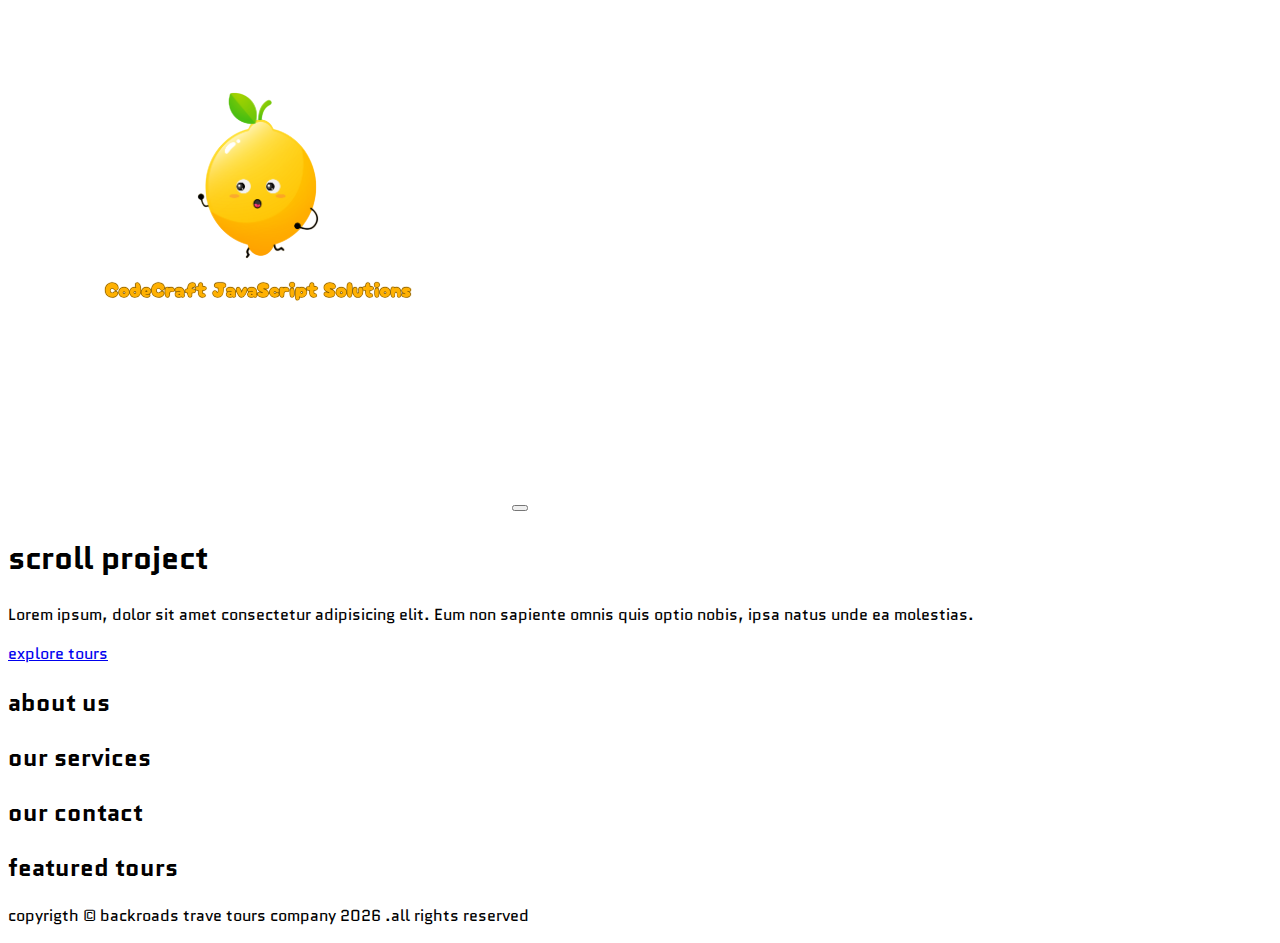
==== index.html @ ae1cea76 "Initial commit" ====
<!DOCTYPE html>
<html lang="pt-br">
<head>
    <meta charset="UTF-8">
    <meta name="viewport" content="width=device-width, initial-scale=1.0">
    <title>Scroll</title>
    <link rel="stylesheet" href="">
    <link rel="stylesheet" href="style.css">
</head>
<body>
    <header id="home">
        <nav id="nav">
            <div class="nav-center">

                <!--Nav Header-->
                <div class="nav-header">
                    <img src="img/Inserir um título-Photoroom.png" alt="logo">
                    <button class="nav-toggle">
                        <i class="fas fa-bars"></i>
                    </button>
                </div>

                <!--Nav Links-->
                <div class="links-container">
                    <ul class="nav-links">
                        <li>
                            <a href="#home" class="scroll-link">Home</a>
                        </li>
                        <li>
                            <a href="#about" class="scroll-link">About</a>
                        </li>
                        <li>
                            <a href="#services" class="scroll-link">Services</a>
                        </li>
                        <li>
                            <a href="#contact" class="scroll-link">Contact</a>
                        </li>
                        <li>
                            <a href="#tours" class="scroll-link"></a>
                        </li>
                    </ul>
                </div>
            </div>
        </nav>
        
        <!--Banner-->
        <div class="banner">
            <div class="container">
                <h1>scroll project</h1>
                <p>
                    Lorem ipsum, dolor sit amet consectetur adipisicing elit. Eum non sapiente omnis quis optio nobis, ipsa natus unde ea molestias.
                </p>
                <a href="#tours" class="scroll-link btn btn-white">
                    explore tours
                </a>
            </div>
        </div>
    </header>

   <!--Section-->
    <section id="about" class="section">
        <div class="title">
            <h2>about <span>us</span></h2>
        </div>
    </section>
    <section id="services" class="section">
        <div class="title">
            <h2>our <span>services</span></h2>
        </div>
    </section>
    <section id="contact" class="section">
        <div class="title">
            <h2>our <span>contact</span></h2>
        </div>
    </section>
    <section id="tours" class="section">
        <div class="title">
            <h2>featured <span>tours</span></h2>
        </div>
    </section>

    <!--Footer-->
    <footer class="section">
        <p>
            copyrigth &copy; backroads trave tours company <span id="date"></span>
            .all rights reserved
        </p>
    </footer>
    <!--back to top button-->
    <a href="#home" class="scroll-link top-link">
        <i class="fas fa-arrow-up">

        </i>
    </a>
    <script src="app.js"></script>
</body>
</html>
---- style.css ----
@import url('https://fonts.googleapis.com/css2?family=DM+Sans:ital,opsz,wght@0,9..40,100..1000;1,9..40,100..1000&family=Quantico:ital,wght@0,400;0,700;1,400;1,700&display=swap');

:root{
    --color1: #F5D019;
    --color2: #CAB236;
    --color3: #A09145;
    --color4: #4B4839;
    --color5: #33322C
}

body{
    font-family: quantico;
}
.logo{
    height: 50px;
}
.links-container{
    height: 0;
    overflow: hidden;
}
.links{
    background: ;
    color: ;
    font-size: 1.1rem;
    text-transform: capitalize;
    letter-spacing: ;
    display: block;
    transition: ;
    font-weight: bold;
    padding: 0.75rem 0;
}
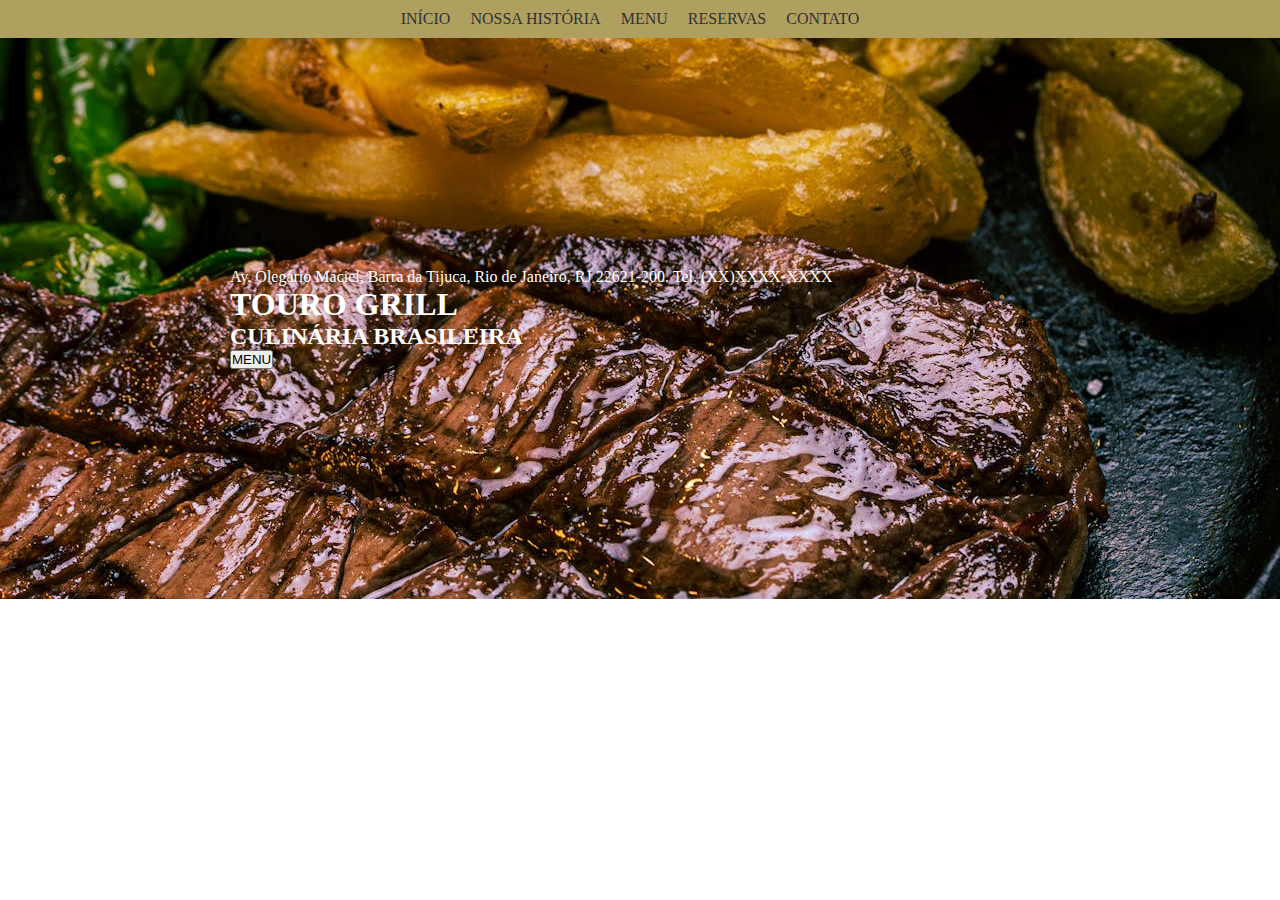
==== commit 2b319250: "Utilzando template." ====
--- a/index.html
+++ b/index.html
@@ -3,95 +3,42 @@
 <head>
     <meta charset="UTF-8">
     <meta name="viewport" content="width=device-width, initial-scale=1.0">
-    <title>Scroll</title>
-    <link rel="stylesheet" href="">
+    <title>Touro Grill</title>
     <link rel="stylesheet" href="style.css">
 </head>
 <body>
-    <header id="home">
-        <nav id="nav">
-            <div class="nav-center">
+    <header>
+        <ul>
+            <li><a href="">INÍCIO</a></li>
+            <li><a href="">NOSSA HISTÓRIA</a></li>
+            <li><a href="">MENU</a></li>
+            <li><a href="">RESERVAS</a></li>
+            <li><a href="">CONTATO</a></li>
+        </ul>
+    </header>
+    <section id="carne">
+        <p class="banner">Av. Olegário Maciel, Barra da Tijuca, Rio de Janeiro, RJ 22621-200. Tel. (XX)XXXX-XXXX</p>
+        <h1 class="banner">TOURO GRILL</h1>
+        <h2 class="banner">CULINÁRIA BRASILEIRA</h2>
+        <input type="button" value="MENU">
+    </section>
+    <section id="restaurante">
 
-                <!--Nav Header-->
-                <div class="nav-header">
-                    <img src="img/Inserir um título-Photoroom.png" alt="logo">
-                    <button class="nav-toggle">
-                        <i class="fas fa-bars"></i>
-                    </button>
-                </div>
+    </section>
+    <section id="reserva">
 
-                <!--Nav Links-->
-                <div class="links-container">
-                    <ul class="nav-links">
-                        <li>
-                            <a href="#home" class="scroll-link">Home</a>
-                        </li>
-                        <li>
-                            <a href="#about" class="scroll-link">About</a>
-                        </li>
-                        <li>
-                            <a href="#services" class="scroll-link">Services</a>
-                        </li>
-                        <li>
-                            <a href="#contact" class="scroll-link">Contact</a>
-                        </li>
-                        <li>
-                            <a href="#tours" class="scroll-link"></a>
-                        </li>
-                    </ul>
-                </div>
-            </div>
-        </nav>
-        
-        <!--Banner-->
-        <div class="banner">
-            <div class="container">
-                <h1>scroll project</h1>
-                <p>
-                    Lorem ipsum, dolor sit amet consectetur adipisicing elit. Eum non sapiente omnis quis optio nobis, ipsa natus unde ea molestias.
-                </p>
-                <a href="#tours" class="scroll-link btn btn-white">
-                    explore tours
-                </a>
-            </div>
-        </div>
-    </header>
+    </section>
+    <section id="txtcuriosidade">
 
-   <!--Section-->
-    <section id="about" class="section">
-        <div class="title">
-            <h2>about <span>us</span></h2>
-        </div>
     </section>
-    <section id="services" class="section">
-        <div class="title">
-            <h2>our <span>services</span></h2>
-        </div>
+    <section id="drink">
+
     </section>
-    <section id="contact" class="section">
-        <div class="title">
-            <h2>our <span>contact</span></h2>
-        </div>
+    <section id="galeria">
+
     </section>
-    <section id="tours" class="section">
-        <div class="title">
-            <h2>featured <span>tours</span></h2>
-        </div>
-    </section>
+    <footer>
 
-    <!--Footer-->
-    <footer class="section">
-        <p>
-            copyrigth &copy; backroads trave tours company <span id="date"></span>
-            .all rights reserved
-        </p>
     </footer>
-    <!--back to top button-->
-    <a href="#home" class="scroll-link top-link">
-        <i class="fas fa-arrow-up">
-
-        </i>
-    </a>
-    <script src="app.js"></script>
 </body>
 </html>--- a/style.css
+++ b/style.css
@@ -1,31 +1,31 @@
-@import url('https://fonts.googleapis.com/css2?family=DM+Sans:ital,opsz,wght@0,9..40,100..1000;1,9..40,100..1000&family=Quantico:ital,wght@0,400;0,700;1,400;1,700&display=swap');
-
-:root{
-    --color1: #F5D019;
-    --color2: #CAB236;
-    --color3: #A09145;
-    --color4: #4B4839;
-    --color5: #33322C
+*{
+    margin: 0;
+    padding: 0;
+}
+header{
+    background-color: #AFA060;
+}
+ul{
+    display: flex;
+    list-style-type: none;
+    justify-content: center;   
+    padding-top: 10px;
+    padding-bottom: 10px;
+}
+ul li{
+    margin-right: 20px;
+}
+a{
+    text-decoration: none;
+    color: #323232;
+}
+section#carne{
+    background-image: url(img/Carne.jpg);
+    background-size: cover;
+    padding: 230px;
 }
 
-body{
-    font-family: quantico;
-}
-.logo{
-    height: 50px;
-}
-.links-container{
-    height: 0;
-    overflow: hidden;
-}
-.links{
-    background: ;
-    color: ;
-    font-size: 1.1rem;
-    text-transform: capitalize;
-    letter-spacing: ;
-    display: block;
-    transition: ;
-    font-weight: bold;
-    padding: 0.75rem 0;
+.banner{
+    color: white;
+    
 }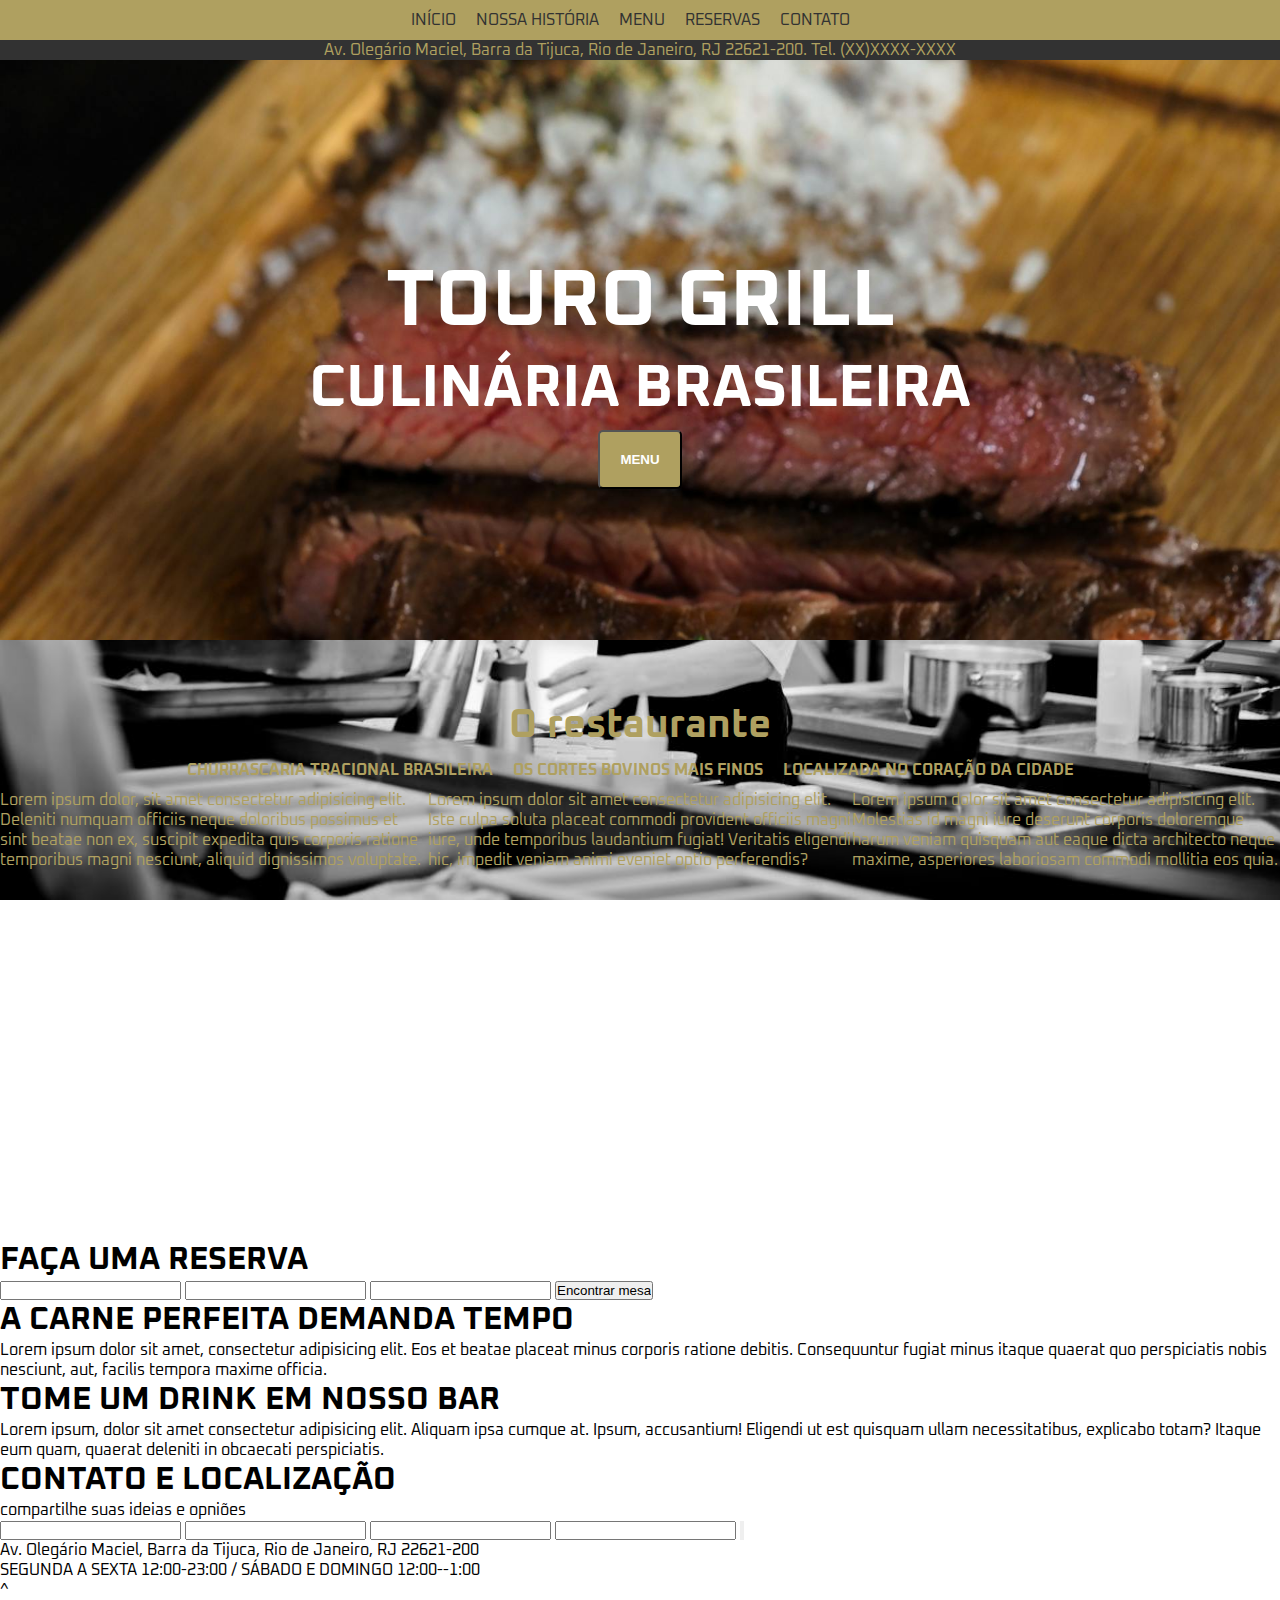
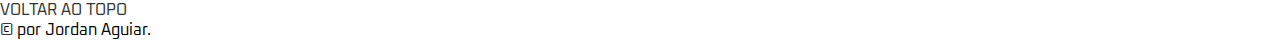
==== commit 9bdde2f5: "Alteração no index e img" ====
--- a/index.html
+++ b/index.html
@@ -5,6 +5,7 @@
     <meta name="viewport" content="width=device-width, initial-scale=1.0">
     <title>Touro Grill</title>
     <link rel="stylesheet" href="style.css">
+    <script src="app.js"></script>
 </head>
 <body>
     <header>
@@ -17,28 +18,56 @@
         </ul>
     </header>
     <section id="carne">
-        <p class="banner">Av. Olegário Maciel, Barra da Tijuca, Rio de Janeiro, RJ 22621-200. Tel. (XX)XXXX-XXXX</p>
-        <h1 class="banner">TOURO GRILL</h1>
-        <h2 class="banner">CULINÁRIA BRASILEIRA</h2>
-        <input type="button" value="MENU">
+        <p id="endereco">Av. Olegário Maciel, Barra da Tijuca, Rio de Janeiro, RJ 22621-200. Tel. (XX)XXXX-XXXX</p>
+        <div class="banner">
+            <h1>TOURO GRILL</h1>
+            <h2>CULINÁRIA BRASILEIRA</h2>
+            <input type="button" value="MENU">
+        </div>
     </section>
     <section id="restaurante">
-
+        <h1>O restaurante</h1>
+        <ul>
+            <li>CHURRASCARIA TRACIONAL BRASILEIRA</li>
+            <li>OS CORTES BOVINOS MAIS FINOS</li>
+            <li>LOCALIZADA NO CORAÇÃO DA CIDADE</li>
+        </ul>
+        <div class="txtrest">
+            <p>Lorem ipsum dolor, sit amet consectetur adipisicing elit. Deleniti numquam officiis neque doloribus possimus et sint beatae non ex, suscipit expedita quis corporis ratione temporibus magni nesciunt, aliquid dignissimos voluptate.</p>
+            <p>Lorem ipsum dolor sit amet consectetur adipisicing elit. Iste culpa soluta placeat commodi provident officiis magni iure, unde temporibus laudantium fugiat! Veritatis eligendi hic, impedit veniam animi eveniet optio perferendis?</p>
+            <p>Lorem ipsum dolor sit amet consectetur adipisicing elit. Molestias id magni iure deserunt corporis doloremque harum veniam quisquam aut eaque dicta architecto neque maxime, asperiores laboriosam commodi mollitia eos quia.</p>
+        </div>
     </section>
     <section id="reserva">
-
+        <h1>FAÇA UMA RESERVA</h1>
+        <p></p>
+        <input type="text">
+        <input type="text">
+        <input type="text">
+        <input type="button" value="Encontrar mesa">
     </section>
     <section id="txtcuriosidade">
-
+        <h1>A CARNE PERFEITA DEMANDA TEMPO</h1>
+        <p>Lorem ipsum dolor sit amet, consectetur adipisicing elit. Eos et beatae placeat minus corporis ratione debitis. Consequuntur fugiat minus itaque quaerat quo perspiciatis nobis nesciunt, aut, facilis tempora maxime officia.</p>
     </section>
     <section id="drink">
-
-    </section>
-    <section id="galeria">
-
+        <h1>TOME UM DRINK EM NOSSO BAR</h1>
+        <p>Lorem ipsum, dolor sit amet consectetur adipisicing elit. Aliquam ipsa cumque at. Ipsum, accusantium! Eligendi ut est quisquam ullam necessitatibus, explicabo totam? Itaque eum quam, quaerat deleniti in obcaecati perspiciatis.</p>
     </section>
     <footer>
-
+        <h1>CONTATO E LOCALIZAÇÃO</h1>
+        <p>compartilhe suas ideias e opniões</p>
+        <input type="text">
+        <input type="text">
+        <input type="text">
+        <input type="text">
+        <input type="button" value="">
+        <p>Av. Olegário Maciel, Barra da Tijuca, Rio de Janeiro, RJ 22621-200 <br> SEGUNDA A SEXTA 12:00-23:00 / SÁBADO E DOMINGO 12:00--1:00</p>
+        <div>
+            <p>^</p>
+            <a href="">VOLTAR AO TOPO</a>
+        </div>
+        <p>&copy; por Jordan Aguiar.</p>
     </footer>
 </body>
 </html>--- a/style.css
+++ b/style.css
@@ -1,9 +1,15 @@
+@import url('https://fonts.googleapis.com/css2?family=Bebas+Neue&family=Oxanium:wght@200..800&display=swap');
+
 *{
     margin: 0;
     padding: 0;
 }
+body{
+    font-family: 'Oxanium', cursive;
+}
 header{
     background-color: #AFA060;
+    
 }
 ul{
     display: flex;
@@ -19,13 +25,58 @@
     text-decoration: none;
     color: #323232;
 }
+
 section#carne{
     background-image: url(img/Carne.jpg);
+    min-height: 600px;
+    background-attachment:fixed;
     background-size: cover;
-    padding: 230px;
+    
+}
+.banner{
+    text-align: center;
+    color: white;    
+    margin-top: 15%;
+    font-size: 40px;
+}
+.banner input{
+    background-color: #AFA060;
+    padding: 20px;
+    color: white;
+    font-weight: bolder;
+    border-radius: 5px;
+    box-shadow: 5px 3px 5px rgba(0, 0, 0, 0.24);
+    cursor: pointer;
 }
 
-.banner{
-    color: white;
+#endereco{
+    color: #AFA060;
+    background-color: #323232;
+    text-align: center;
+}
+
+#restaurante{
+    background-image: url(img/restaurante.jpg);
+    min-height: 600px;
+    background-attachment: fixed;
+    background-size: cover;
+    color: #AFA060;
+}
+#restaurante h1{
+    text-align: center;
+    font-weight: bold;
+    font-size: 40px;
+    padding-top: 60px;
+}
+
+#restaurante ul{
+    display: flex;
+    list-style-type: none;
+    font-weight: bolder;
+}
+
+div.txtrest{
+    display: flex;
     
+
 }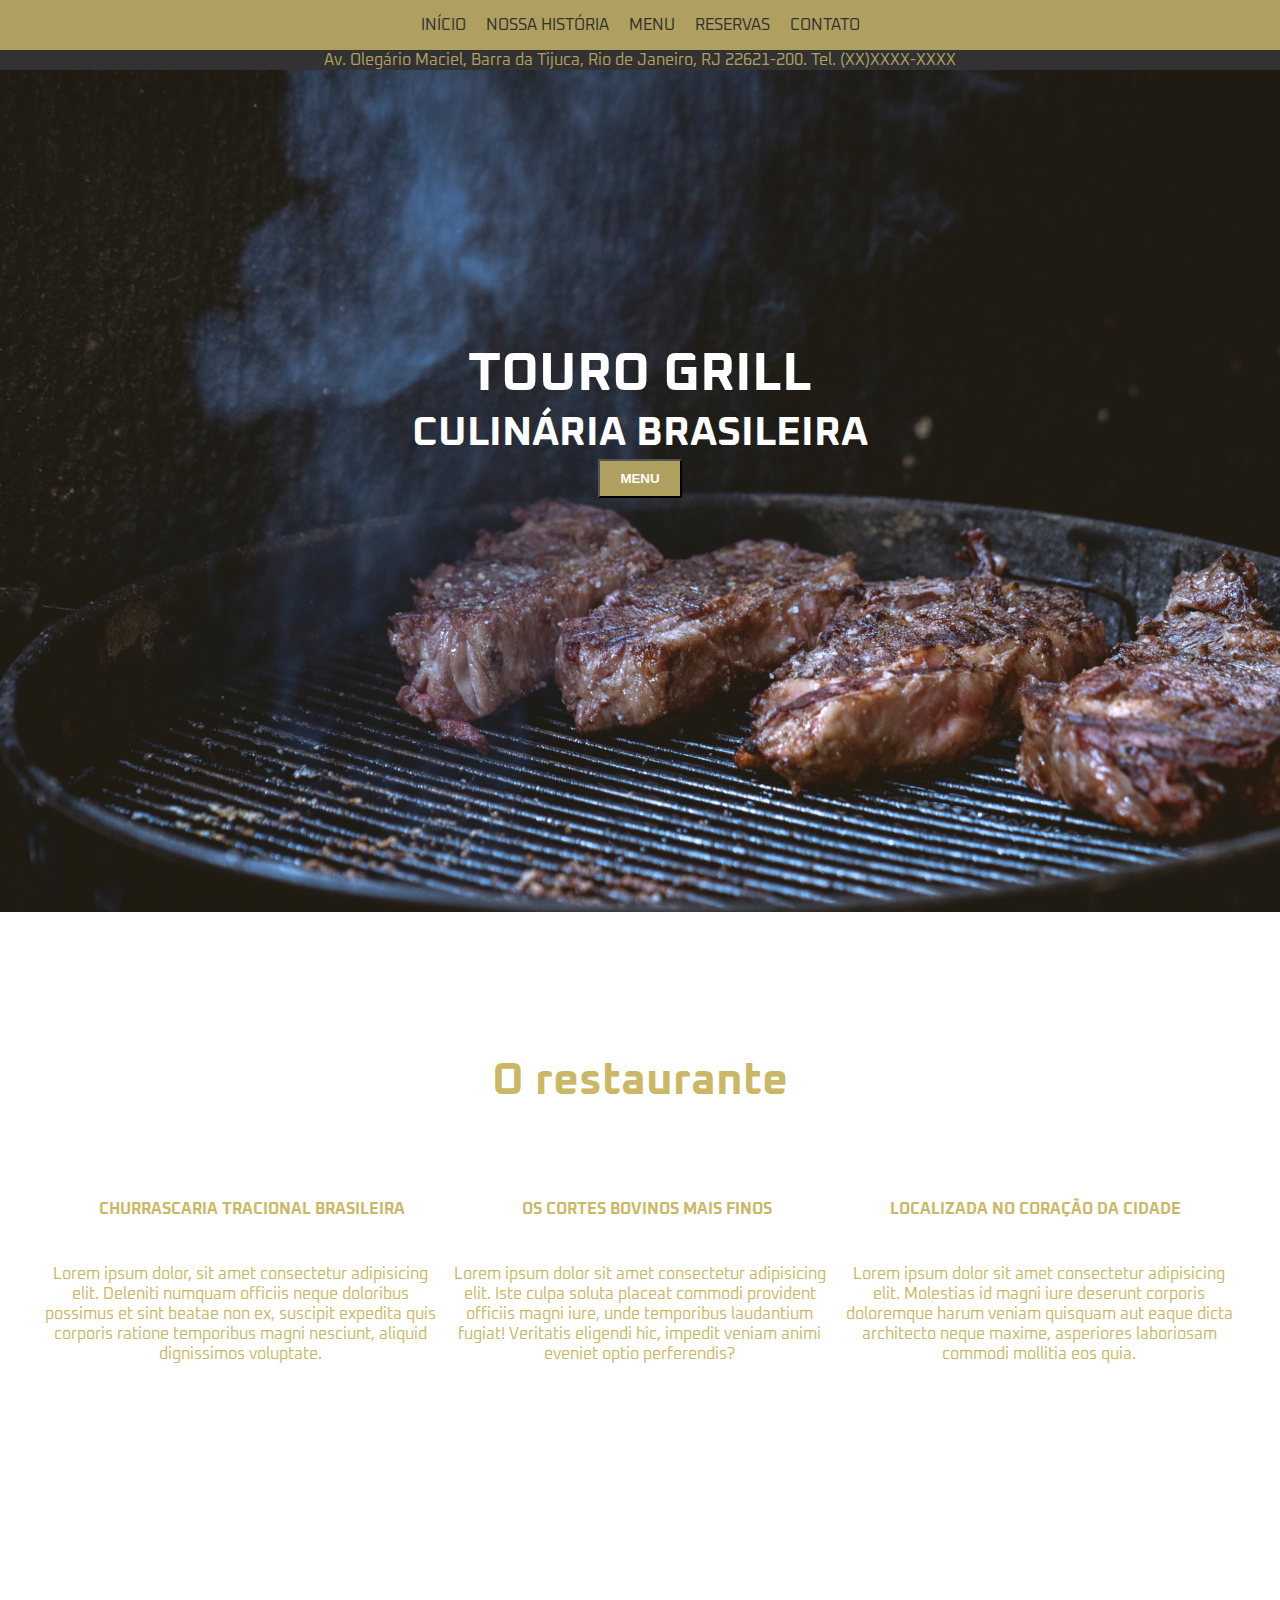
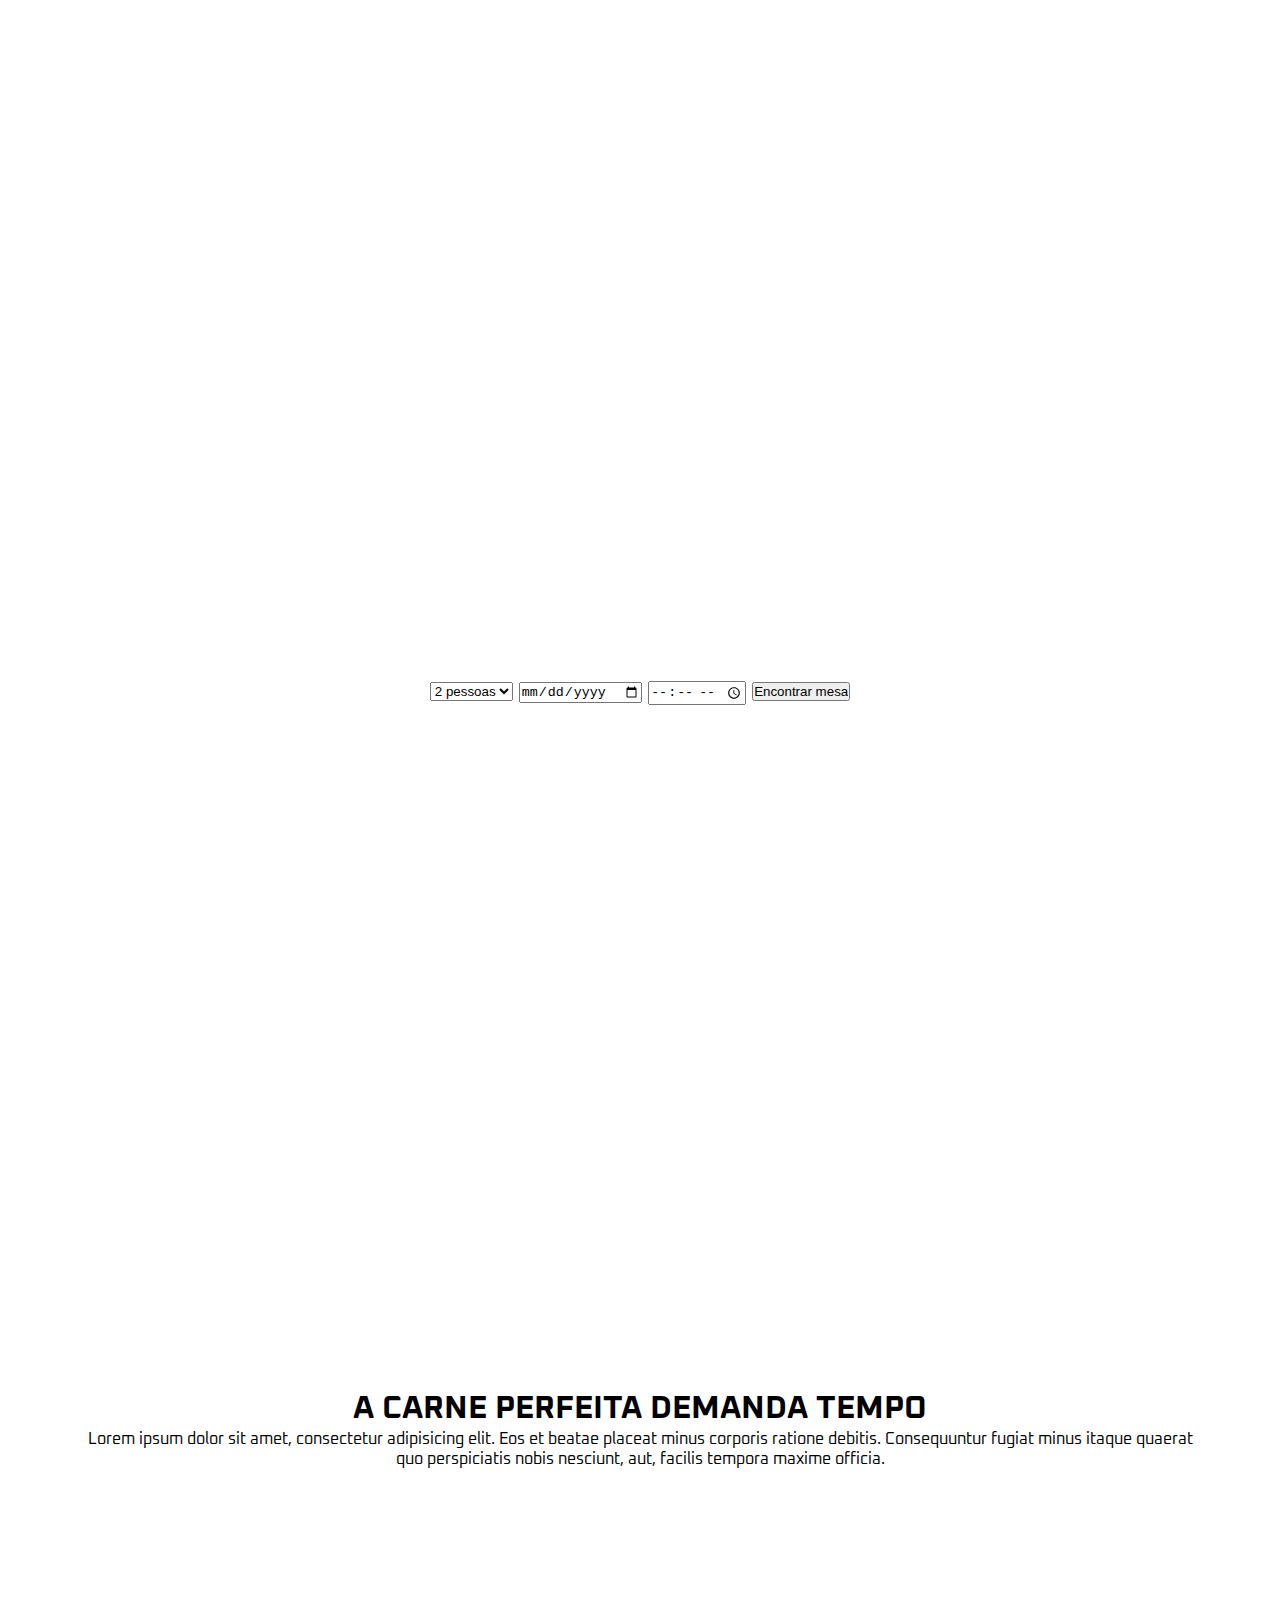
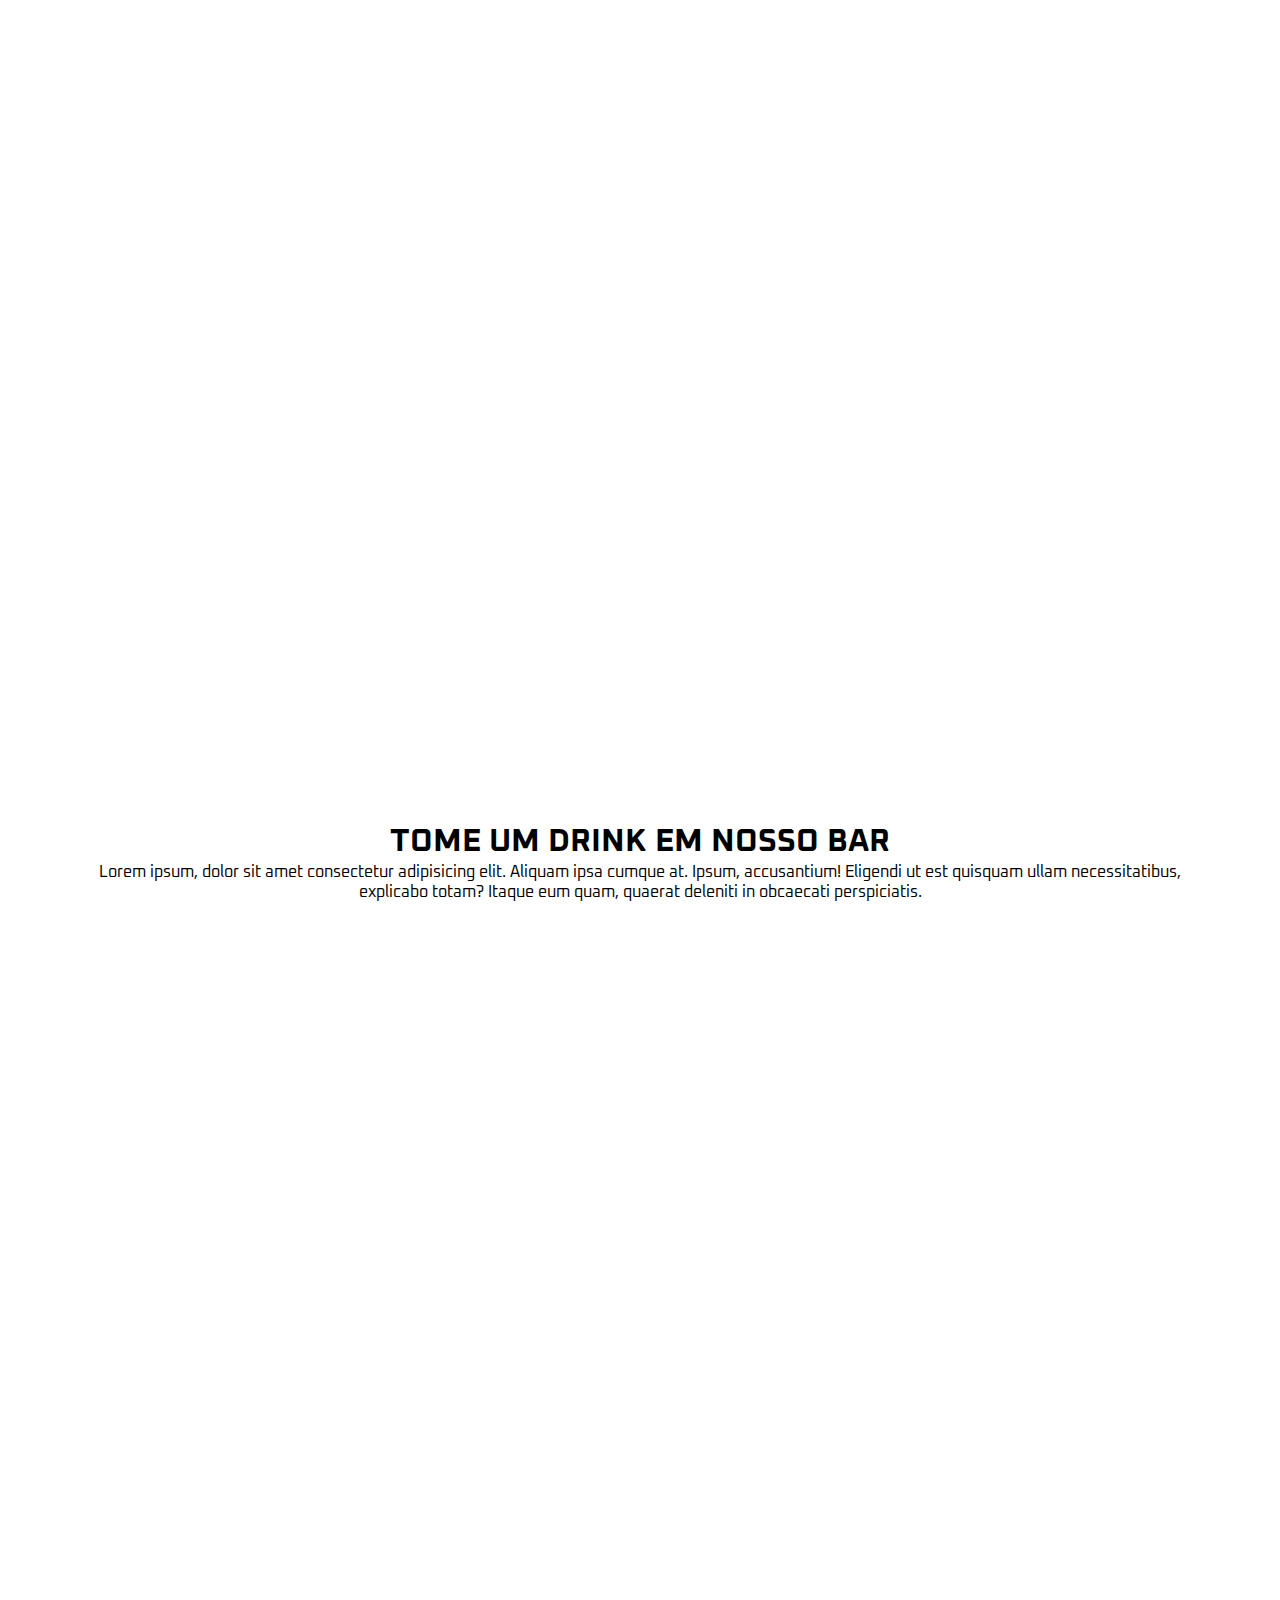
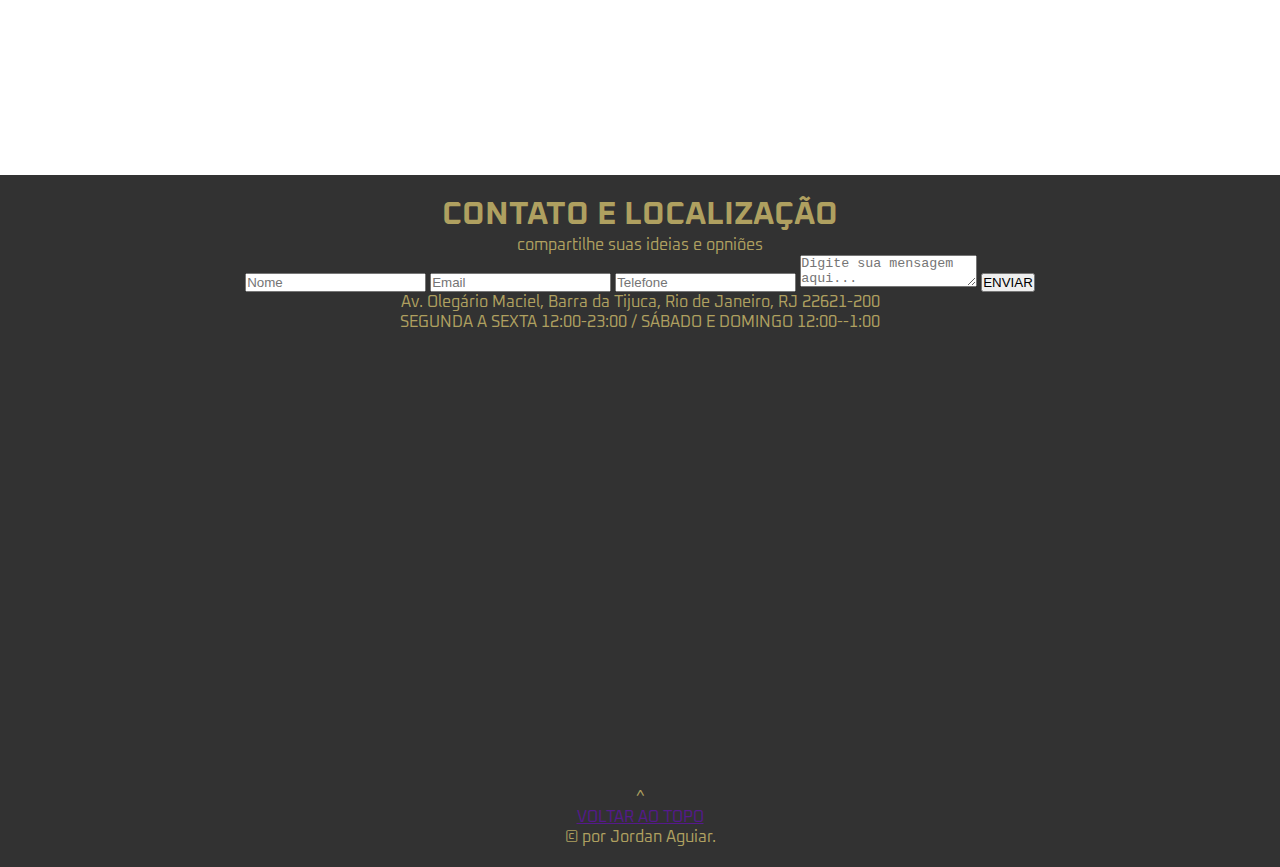
==== commit b2b9ff05: "FIX" ====
--- a/index.html
+++ b/index.html
@@ -9,13 +9,15 @@
 </head>
 <body>
     <header>
-        <ul>
-            <li><a href="">INÍCIO</a></li>
-            <li><a href="">NOSSA HISTÓRIA</a></li>
-            <li><a href="">MENU</a></li>
-            <li><a href="">RESERVAS</a></li>
-            <li><a href="">CONTATO</a></li>
-        </ul>
+        <nav>
+            <ul>
+                <li><a href="">INÍCIO</a></li>
+                <li><a href="">NOSSA HISTÓRIA</a></li>
+                <li><a href="">MENU</a></li>
+                <li><a href="">RESERVAS</a></li>
+                <li><a href="">CONTATO</a></li>
+            </ul>
+        </nav>
     </header>
     <section id="carne">
         <p id="endereco">Av. Olegário Maciel, Barra da Tijuca, Rio de Janeiro, RJ 22621-200. Tel. (XX)XXXX-XXXX</p>
@@ -25,44 +27,61 @@
             <input type="button" value="MENU">
         </div>
     </section>
-    <section id="restaurante">
-        <h1>O restaurante</h1>
-        <ul>
-            <li>CHURRASCARIA TRACIONAL BRASILEIRA</li>
-            <li>OS CORTES BOVINOS MAIS FINOS</li>
-            <li>LOCALIZADA NO CORAÇÃO DA CIDADE</li>
-        </ul>
-        <div class="txtrest">
-            <p>Lorem ipsum dolor, sit amet consectetur adipisicing elit. Deleniti numquam officiis neque doloribus possimus et sint beatae non ex, suscipit expedita quis corporis ratione temporibus magni nesciunt, aliquid dignissimos voluptate.</p>
-            <p>Lorem ipsum dolor sit amet consectetur adipisicing elit. Iste culpa soluta placeat commodi provident officiis magni iure, unde temporibus laudantium fugiat! Veritatis eligendi hic, impedit veniam animi eveniet optio perferendis?</p>
-            <p>Lorem ipsum dolor sit amet consectetur adipisicing elit. Molestias id magni iure deserunt corporis doloremque harum veniam quisquam aut eaque dicta architecto neque maxime, asperiores laboriosam commodi mollitia eos quia.</p>
+    <section class="restaurante">
+        <div class="txtrest1">
+            <h1>O restaurante</h1>
+            <ul>
+                <li>CHURRASCARIA TRACIONAL BRASILEIRA</li>
+                <li>OS CORTES BOVINOS MAIS FINOS</li>
+                <li>LOCALIZADA NO CORAÇÃO DA CIDADE</li>
+            </ul>
+        </div>
+        <div class="txtrest2">
+            <ul>
+                <li>Lorem ipsum dolor, sit amet consectetur adipisicing elit. Deleniti numquam officiis neque doloribus possimus et sint beatae non ex, suscipit expedita quis corporis ratione temporibus magni nesciunt, aliquid dignissimos voluptate.</li>
+                <li>Lorem ipsum dolor sit amet consectetur adipisicing elit. Iste culpa soluta placeat commodi provident officiis magni iure, unde temporibus laudantium fugiat! Veritatis eligendi hic, impedit veniam animi eveniet optio perferendis?</li>
+                <li>Lorem ipsum dolor sit amet consectetur adipisicing elit. Molestias id magni iure deserunt corporis doloremque harum veniam quisquam aut eaque dicta architecto neque maxime, asperiores laboriosam commodi mollitia eos quia.</li>
+            </ul>
         </div>
     </section>
     <section id="reserva">
-        <h1>FAÇA UMA RESERVA</h1>
-        <p></p>
-        <input type="text">
-        <input type="text">
-        <input type="text">
-        <input type="button" value="Encontrar mesa">
+        <div class="res1">
+            <h1>FAÇA UMA RESERVA</h1>
+            <p>Selecione seus dados e faremos o possível para escolher os melhores assentos para você.</p>
+            <select name="" class="botao">
+                <option value="">2 pessoas</option>
+                <option value="">3 pessoas</option>
+                <option value="">4 pessoas</option>
+                <option value="">5 pessoas</option>
+                <option value="">6 pessoas</option>
+            </select>
+            <input type="date" class="botao">
+            <input type="time" name="" class="botao">
+            <input type="button" value="Encontrar mesa">
+        </div>
     </section>
-    <section id="txtcuriosidade">
+    <section class="txtcuriosidade">
         <h1>A CARNE PERFEITA DEMANDA TEMPO</h1>
         <p>Lorem ipsum dolor sit amet, consectetur adipisicing elit. Eos et beatae placeat minus corporis ratione debitis. Consequuntur fugiat minus itaque quaerat quo perspiciatis nobis nesciunt, aut, facilis tempora maxime officia.</p>
     </section>
-    <section id="drink">
+    <section class="drink">
         <h1>TOME UM DRINK EM NOSSO BAR</h1>
         <p>Lorem ipsum, dolor sit amet consectetur adipisicing elit. Aliquam ipsa cumque at. Ipsum, accusantium! Eligendi ut est quisquam ullam necessitatibus, explicabo totam? Itaque eum quam, quaerat deleniti in obcaecati perspiciatis.</p>
     </section>
     <footer>
         <h1>CONTATO E LOCALIZAÇÃO</h1>
         <p>compartilhe suas ideias e opniões</p>
-        <input type="text">
-        <input type="text">
-        <input type="text">
-        <input type="text">
-        <input type="button" value="">
+        <div>
+            <input type="text" placeholder="Nome" class="dados" id="esquerda">
+            <input type="text" placeholder="Email" class="dados" id="esquerda">
+            <input type="number" placeholder="Telefone" class="dados" id="esquerda">
+            <textarea name="" class="dados" id="dados" placeholder="Digite sua mensagem aqui..."></textarea>
+            <input type="button" value="ENVIAR">
+        </div>
         <p>Av. Olegário Maciel, Barra da Tijuca, Rio de Janeiro, RJ 22621-200 <br> SEGUNDA A SEXTA 12:00-23:00 / SÁBADO E DOMINGO 12:00--1:00</p>
+        <div>
+            <iframe src="https://www.google.com/maps/embed?pb=!1m18!1m12!1m3!1d3672.325669271109!2d-43.30761932468655!3d-23.011811679181346!2m3!1f0!2f0!3f0!3m2!1i1024!2i768!4f13.1!3m3!1m2!1s0x9bd0c3e372ac79%3A0x48615b5c32508692!2sAv.%20Oleg%C3%A1rio%20Maciel%20-%20Barra%20da%20Tijuca%2C%20Rio%20de%20Janeiro%20-%20RJ%2C%2022621-200!5e0!3m2!1spt-BR!2sbr!4v1741380141210!5m2!1spt-BR!2sbr" width="600" height="450" style="border:0;" allowfullscreen="" loading="lazy" referrerpolicy="no-referrer-when-downgrade"></iframe>
+        </div>
         <div>
             <p>^</p>
             <a href="">VOLTAR AO TOPO</a>
--- a/style.css
+++ b/style.css
@@ -9,74 +9,118 @@
 }
 header{
     background-color: #AFA060;
-    
+    padding: 15px;
 }
-ul{
+nav ul{
     display: flex;
-    list-style-type: none;
-    justify-content: center;   
-    padding-top: 10px;
-    padding-bottom: 10px;
+    justify-content: center;
+    list-style: none;
+        
+
 }
-ul li{
-    margin-right: 20px;
-}
-a{
+nav ul li a{
+    padding: 10px;
     text-decoration: none;
     color: #323232;
 }
 
-section#carne{
-    background-image: url(img/Carne.jpg);
-    min-height: 600px;
-    background-attachment:fixed;
-    background-size: cover;
+#endereco{
+    text-align: center;    
+    background-color: #323232;
+    color: #AFA060;
+
+}
+
+#carne{
+    background-image: url('img/Carne.png');
+    text-align: center;
+    height: 97vh;
+    background-attachment: fixed;
+    background-repeat: no-repeat;
+    background-position: center center;
     
 }
 .banner{
-    text-align: center;
-    color: white;    
-    margin-top: 15%;
-    font-size: 40px;
+    margin-top: 30vh;
+    font-size: 3vh;
+    color: white;
 }
+
 .banner input{
     background-color: #AFA060;
-    padding: 20px;
     color: white;
-    font-weight: bolder;
-    border-radius: 5px;
-    box-shadow: 5px 3px 5px rgba(0, 0, 0, 0.24);
-    cursor: pointer;
+    padding: 10px 20px 10px 20px;
+    font-weight: bold;
 }
 
-#endereco{
-    color: #AFA060;
-    background-color: #323232;
+section.restaurante{
+    background-image: url(img/restaurante.png);
+    background-attachment: fixed;
+    background-repeat: no-repeat;
+    background-position: center center;
+    height: 97vh;
+    padding: 40px;
+    color: #cab866;
     text-align: center;
 }
 
-#restaurante{
-    background-image: url(img/restaurante.jpg);
-    min-height: 600px;
-    background-attachment: fixed;
-    background-size: cover;
-    color: #AFA060;
+.txtrest1 ul{
+    display: flex;
+    justify-content: space-around;
+    list-style: none;
+    margin-top: 10vh;
+    font-weight: bolder;
 }
-#restaurante h1{
-    text-align: center;
-    font-weight: bold;
-    font-size: 40px;
-    padding-top: 60px;
+.txtrest1 h1{
+    font-size: 5vh;
+    margin-top: 10vh;
 }
 
-#restaurante ul{
+.txtrest2 ul{
     display: flex;
-    list-style-type: none;
-    font-weight: bolder;
+    justify-content: space-around;
+    list-style: none;
+    margin-top: 5vh;
 }
 
-div.txtrest{
-    display: flex;
-    
+#reserva{
+    background-image: url(img/reserva.png);
+    height: 97vh;
+    background-attachment: fixed;
+    background-position: center center;
+    background-repeat: no-repeat;
+    text-align: center;
+    padding: 80px;
+}
 
+.res1{
+    margin-top: 20vh;
+    color: white;
+    font-size: 3vh;
+}
+
+.txtcuriosidade{
+    background-image: url(img/curiosidade.png);
+    height: 97vh;
+    background-attachment: fixed;
+    background-position: center center;
+    background-repeat: no-repeat;
+    text-align: center;
+    padding: 80px;
+}
+
+.drink{
+    background-image: url(img/drink.png);
+    height: 97vh;
+    background-attachment: fixed;
+    background-position: center center;
+    background-repeat: no-repeat;
+    text-align: center;
+    padding: 80px;
+}
+footer{
+    background-color: #323232;
+    color: #AFA060;
+    text-align: center;
+    padding: 20px;
 }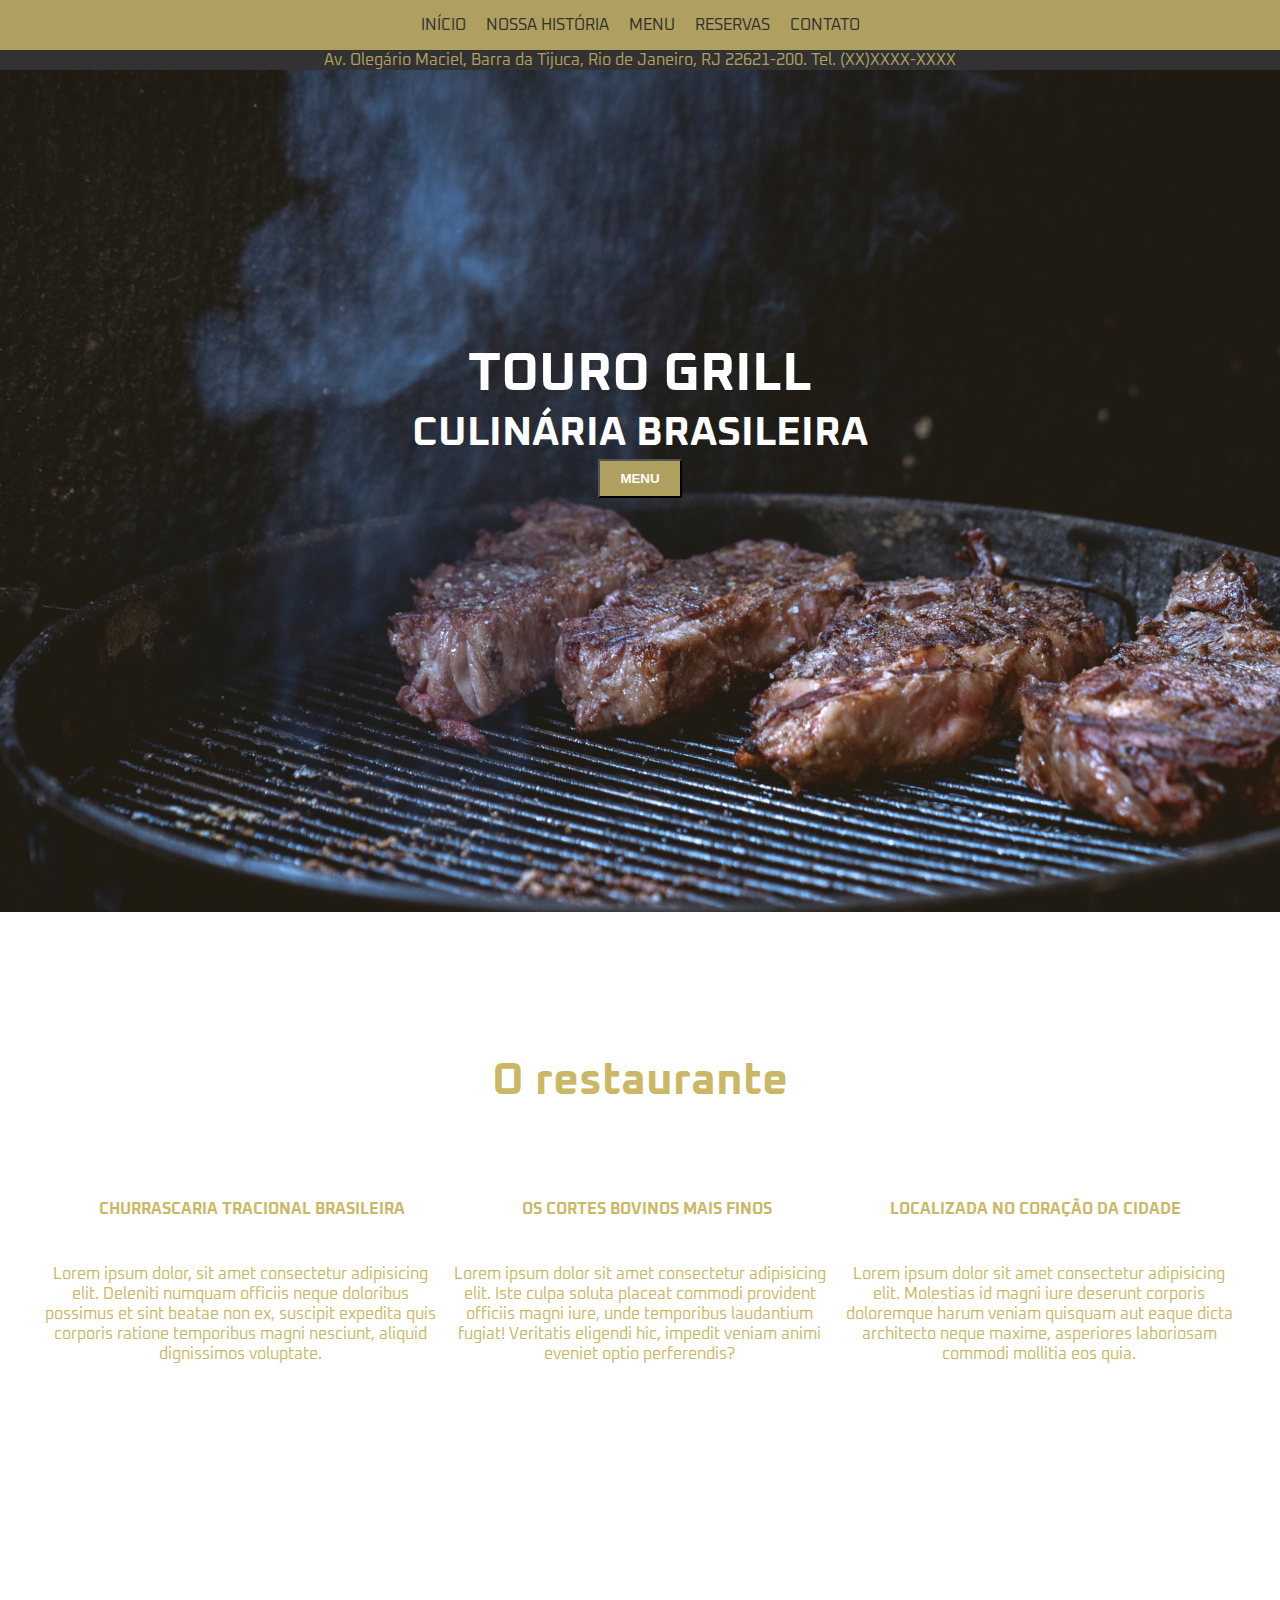
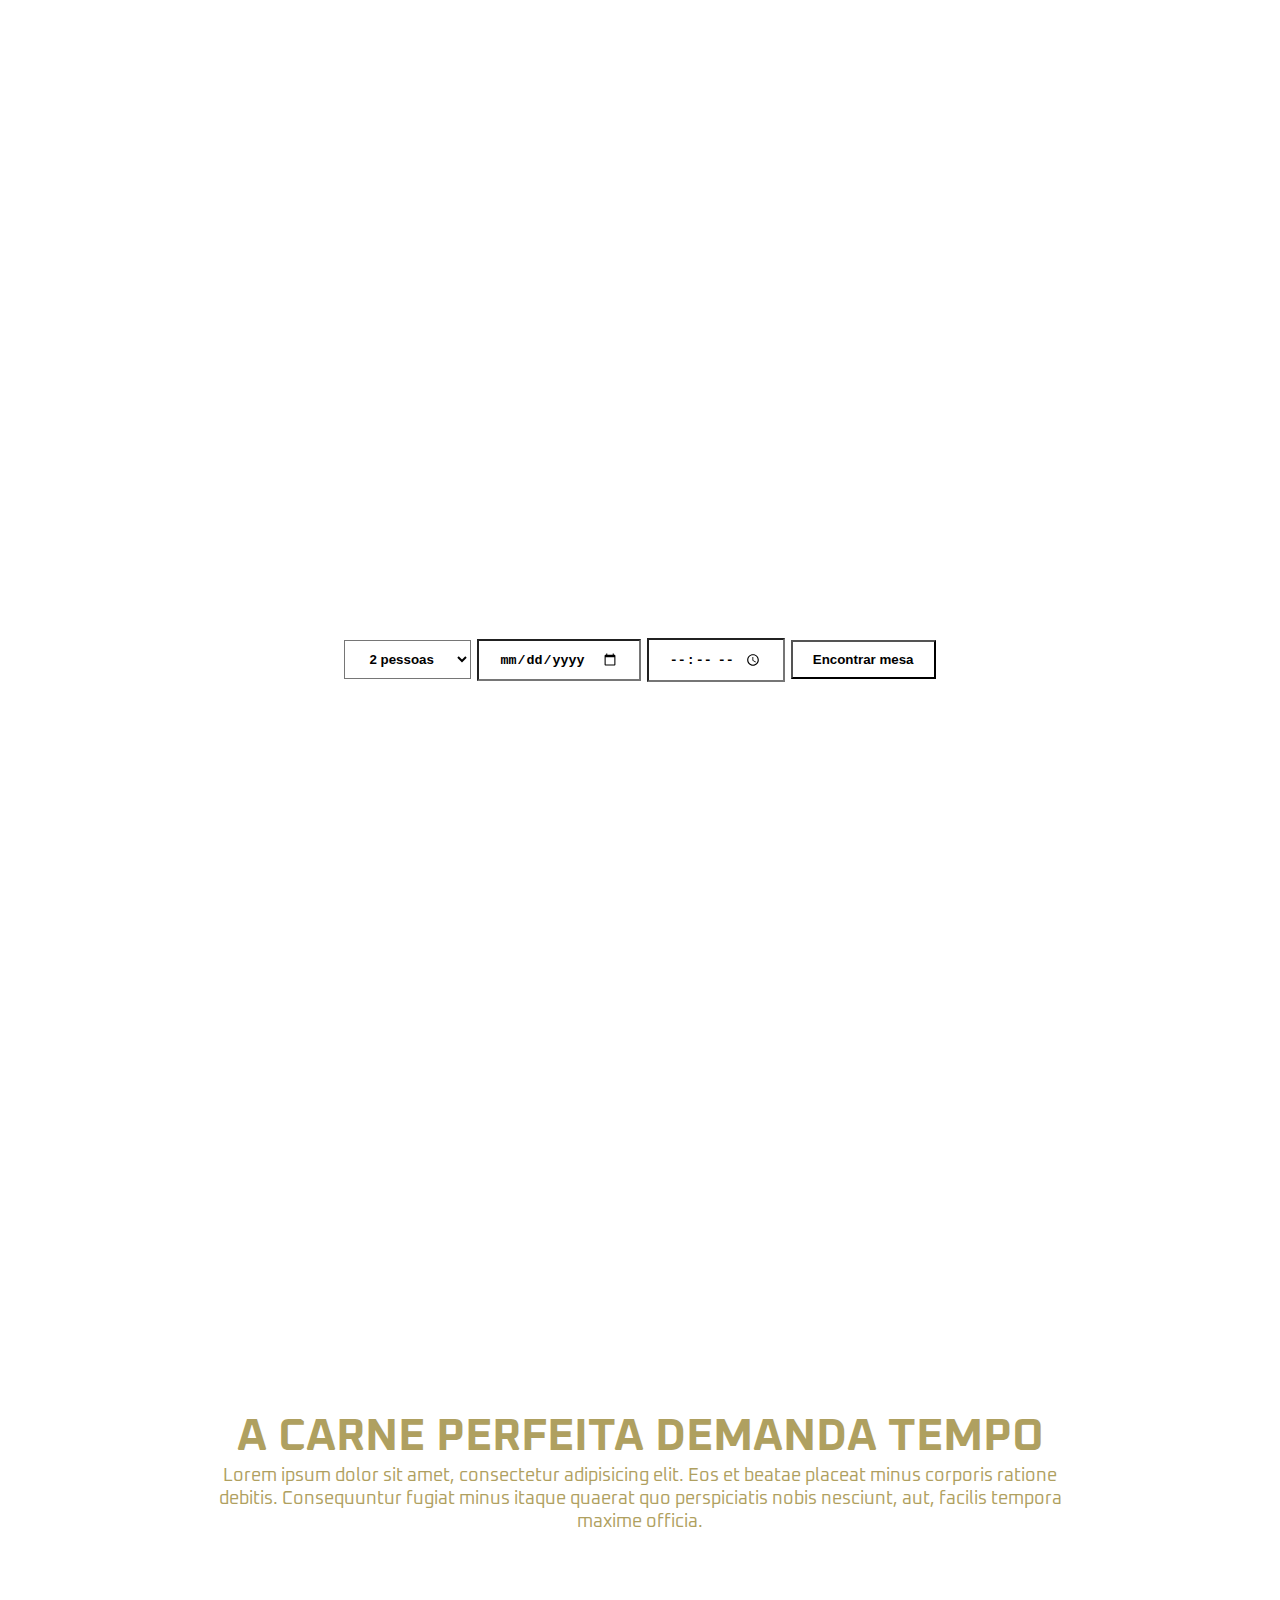
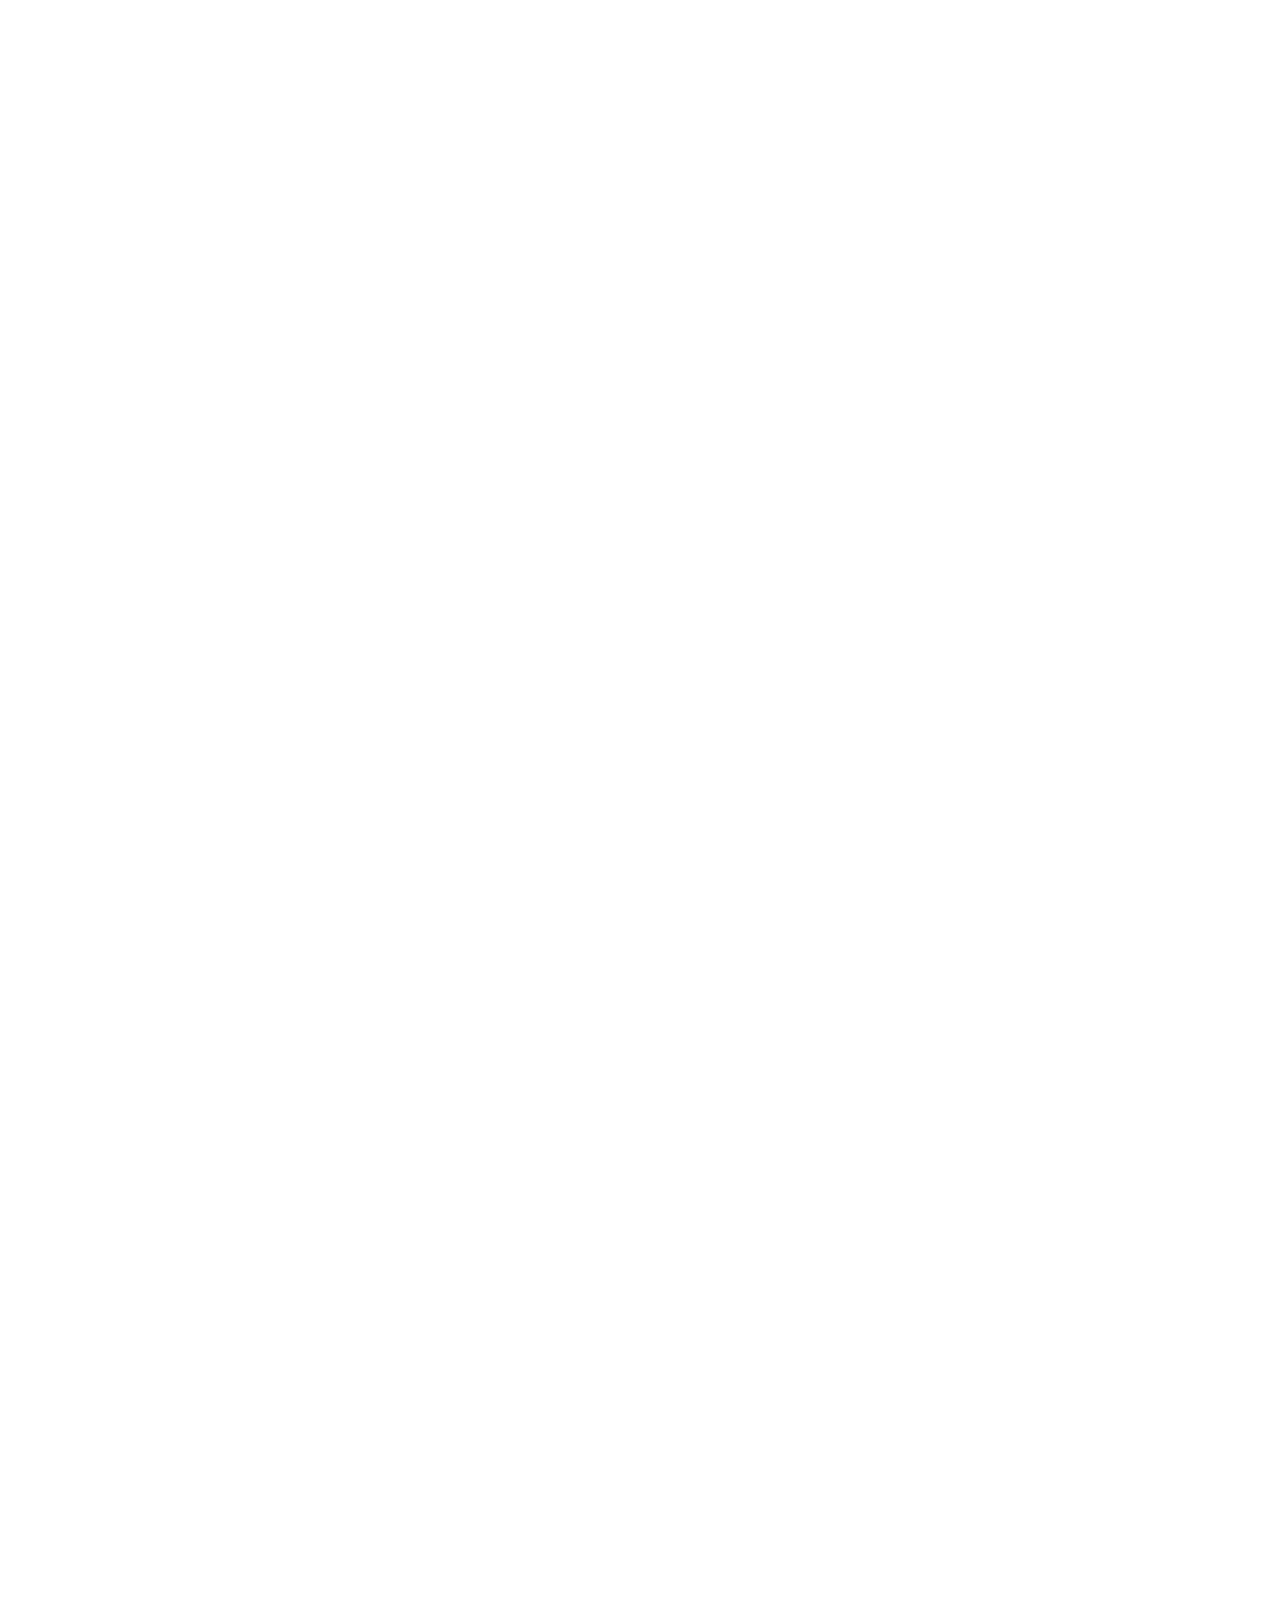
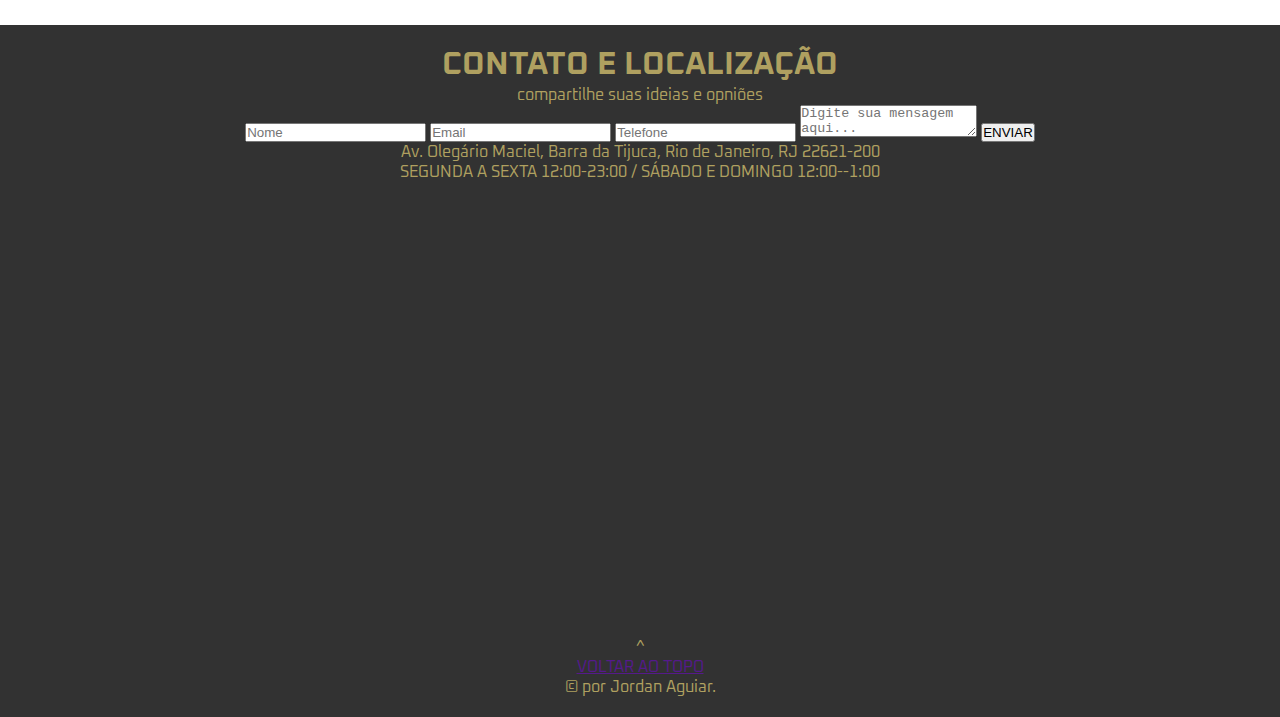
==== commit 84ce520f: "docs" ====
--- a/index.html
+++ b/index.html
@@ -57,16 +57,20 @@
             </select>
             <input type="date" class="botao">
             <input type="time" name="" class="botao">
-            <input type="button" value="Encontrar mesa">
+            <input type="button" value="Encontrar mesa" class="botao">
         </div>
     </section>
-    <section class="txtcuriosidade">
-        <h1>A CARNE PERFEITA DEMANDA TEMPO</h1>
-        <p>Lorem ipsum dolor sit amet, consectetur adipisicing elit. Eos et beatae placeat minus corporis ratione debitis. Consequuntur fugiat minus itaque quaerat quo perspiciatis nobis nesciunt, aut, facilis tempora maxime officia.</p>
+    <section id="txtcuriosidade">
+        <div class="curiosidade1">
+            <h1>A CARNE PERFEITA DEMANDA TEMPO</h1>
+            <p>Lorem ipsum dolor sit amet, consectetur adipisicing elit. Eos et beatae placeat minus corporis ratione debitis. Consequuntur fugiat minus itaque quaerat quo perspiciatis nobis nesciunt, aut, facilis tempora maxime officia.</p>
+        </div>
     </section>
-    <section class="drink">
-        <h1>TOME UM DRINK EM NOSSO BAR</h1>
-        <p>Lorem ipsum, dolor sit amet consectetur adipisicing elit. Aliquam ipsa cumque at. Ipsum, accusantium! Eligendi ut est quisquam ullam necessitatibus, explicabo totam? Itaque eum quam, quaerat deleniti in obcaecati perspiciatis.</p>
+    <section id="drink">
+        <div class="drink1">
+            <h1>TOME UM DRINK EM NOSSO BAR</h1>
+            <p>Lorem ipsum, dolor sit amet consectetur adipisicing elit. Aliquam ipsa cumque at. Ipsum, accusantium! Eligendi ut est quisquam ullam necessitatibus, explicabo totam? Itaque eum quam, quaerat deleniti in obcaecati perspiciatis.</p>
+        </div>
     </section>
     <footer>
         <h1>CONTATO E LOCALIZAÇÃO</h1>
@@ -75,7 +79,7 @@
             <input type="text" placeholder="Nome" class="dados" id="esquerda">
             <input type="text" placeholder="Email" class="dados" id="esquerda">
             <input type="number" placeholder="Telefone" class="dados" id="esquerda">
-            <textarea name="" class="dados" id="dados" placeholder="Digite sua mensagem aqui..."></textarea>
+            <textarea name="" class="dados" placeholder="Digite sua mensagem aqui..."></textarea>
             <input type="button" value="ENVIAR">
         </div>
         <p>Av. Olegário Maciel, Barra da Tijuca, Rio de Janeiro, RJ 22621-200 <br> SEGUNDA A SEXTA 12:00-23:00 / SÁBADO E DOMINGO 12:00--1:00</p>
--- a/style.css
+++ b/style.css
@@ -82,7 +82,6 @@
     list-style: none;
     margin-top: 5vh;
 }
-
 #reserva{
     background-image: url(img/reserva.png);
     height: 97vh;
@@ -90,26 +89,41 @@
     background-position: center center;
     background-repeat: no-repeat;
     text-align: center;
-    padding: 80px;
+    padding-top: 80px;
 }
-
 .res1{
     margin-top: 20vh;
     color: white;
     font-size: 3vh;
 }
-
-.txtcuriosidade{
+.botao{
+    background-color: white;
+    color: black;
+    padding: 10px 20px 10px 20px;
+    font-weight: bold;
+}
+#txtcuriosidade{
     background-image: url(img/curiosidade.png);
     height: 97vh;
     background-attachment: fixed;
     background-position: center center;
     background-repeat: no-repeat;
     text-align: center;
-    padding: 80px;
+    padding-top: 90px;
+    
 }
-
-.drink{
+.curiosidade1 h1{
+    margin-top: 10vh;
+    color: #AFA060;
+    font-size: 5vh;
+}
+.curiosidade1 p{
+    color: #AFA060;
+    max-width: 70%;
+    margin: auto;
+    font-size: 2vh;
+}
+#drink{
     background-image: url(img/drink.png);
     height: 97vh;
     background-attachment: fixed;
@@ -118,6 +132,18 @@
     text-align: center;
     padding: 80px;
 }
+.drink1 h1{
+    color: white;
+    font-size: 5vh;
+    margin-top: 10vh;
+}
+.drink1 p{
+    color: white;
+    max-width: 70%;
+    margin: auto;
+    font-size: 2vh;
+    margin-top: 1vh;
+}
 footer{
     background-color: #323232;
     color: #AFA060;
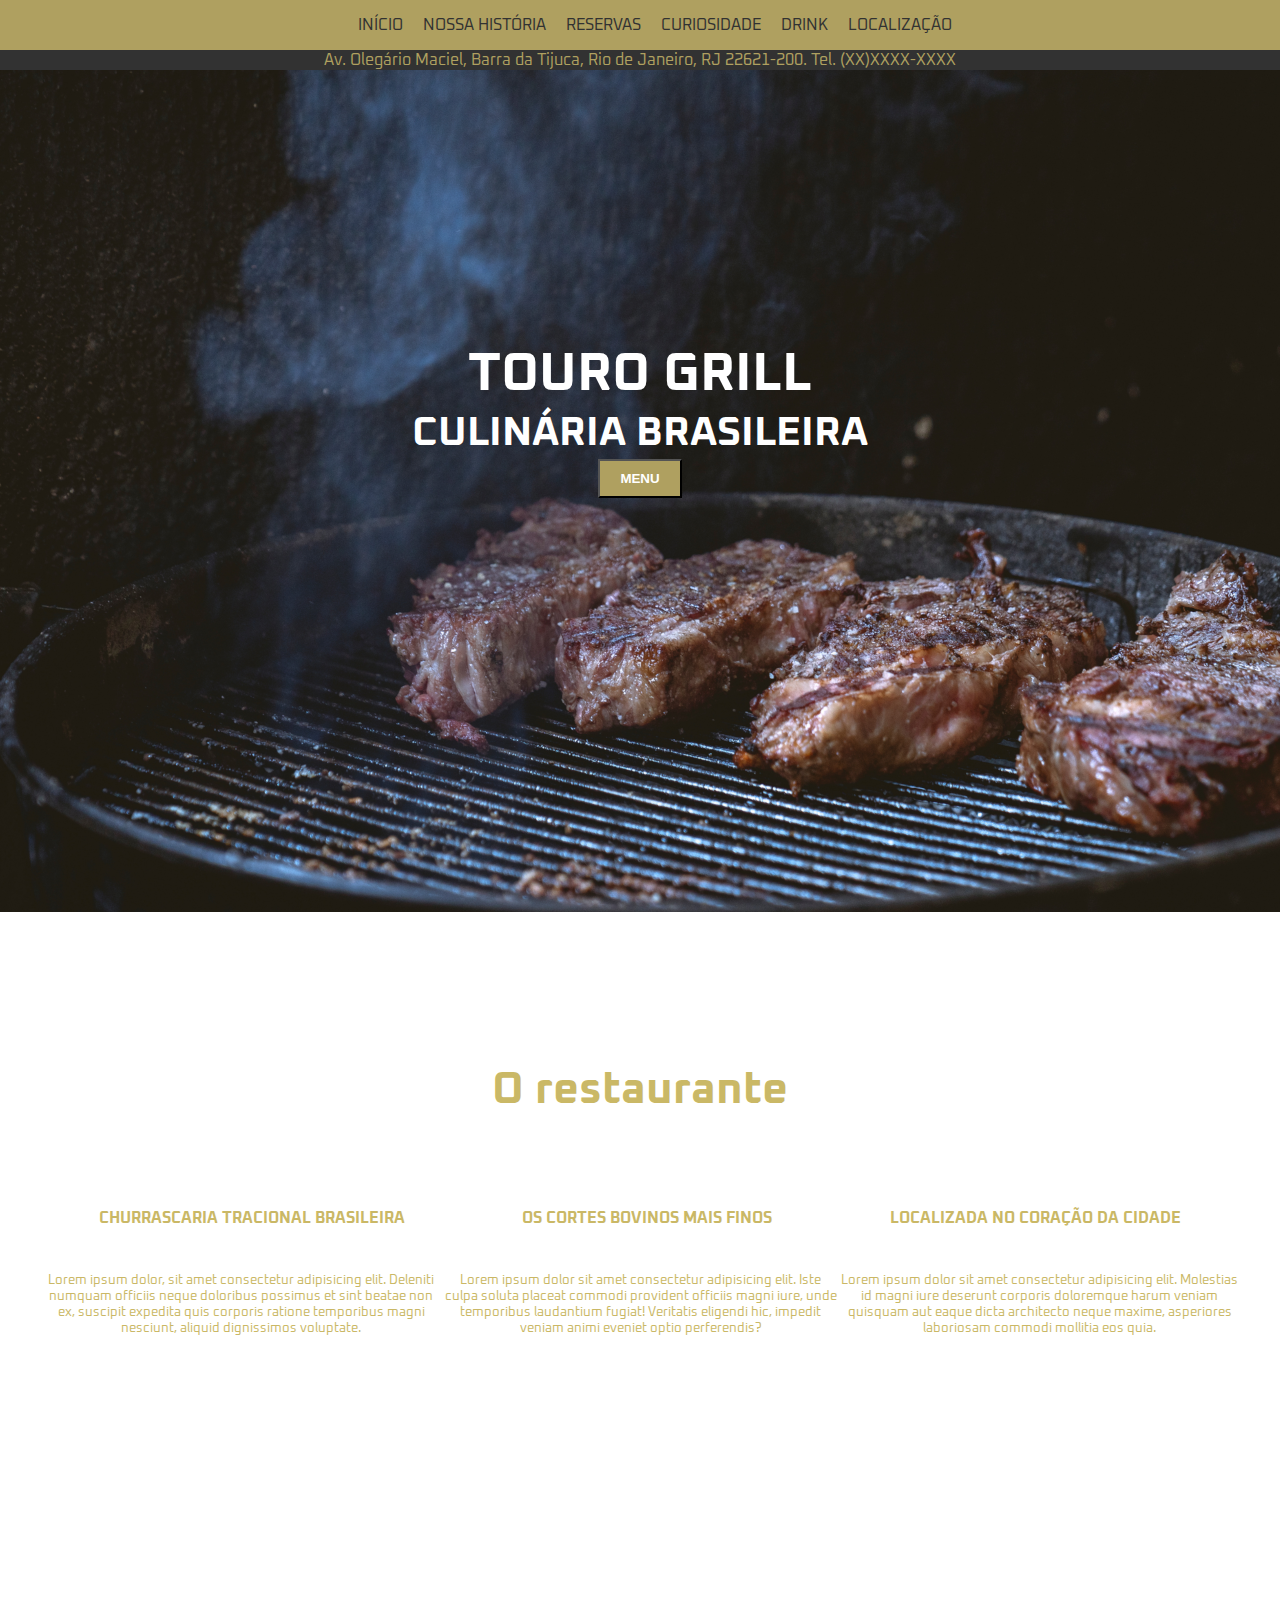
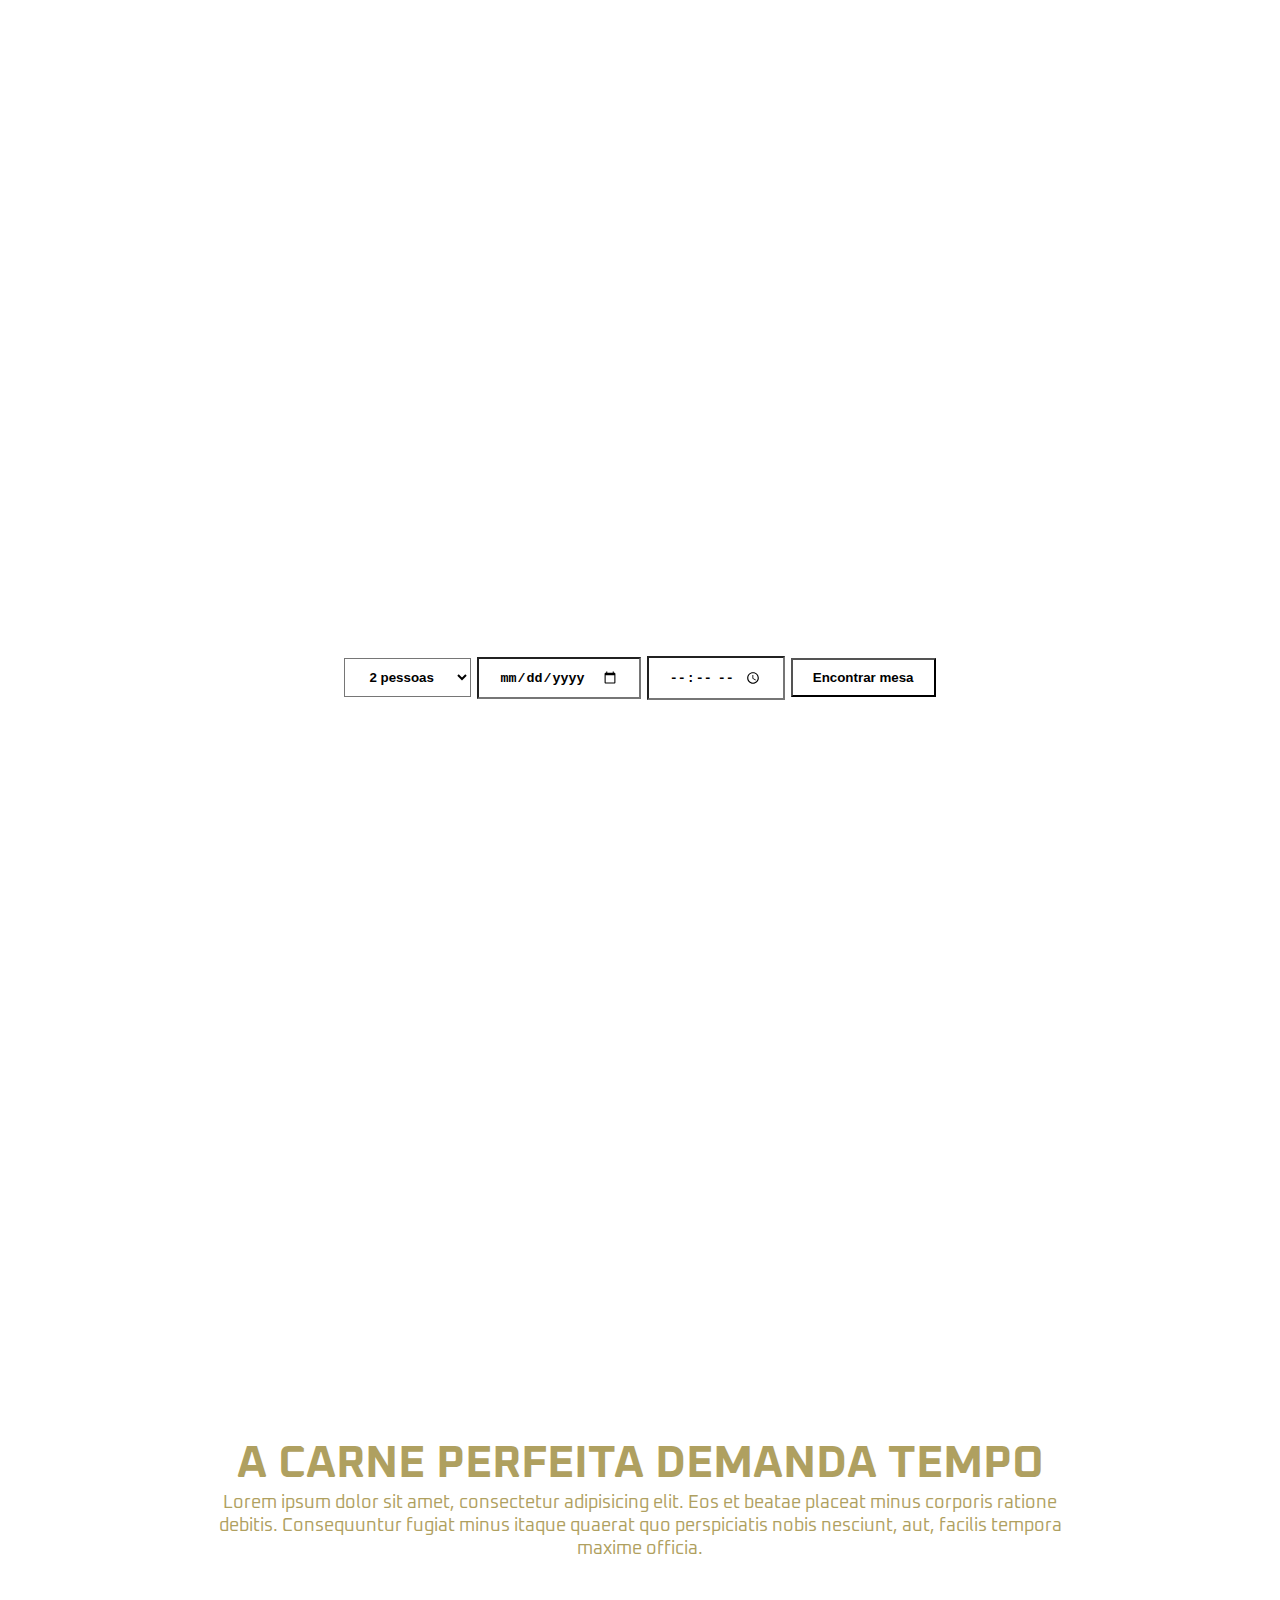
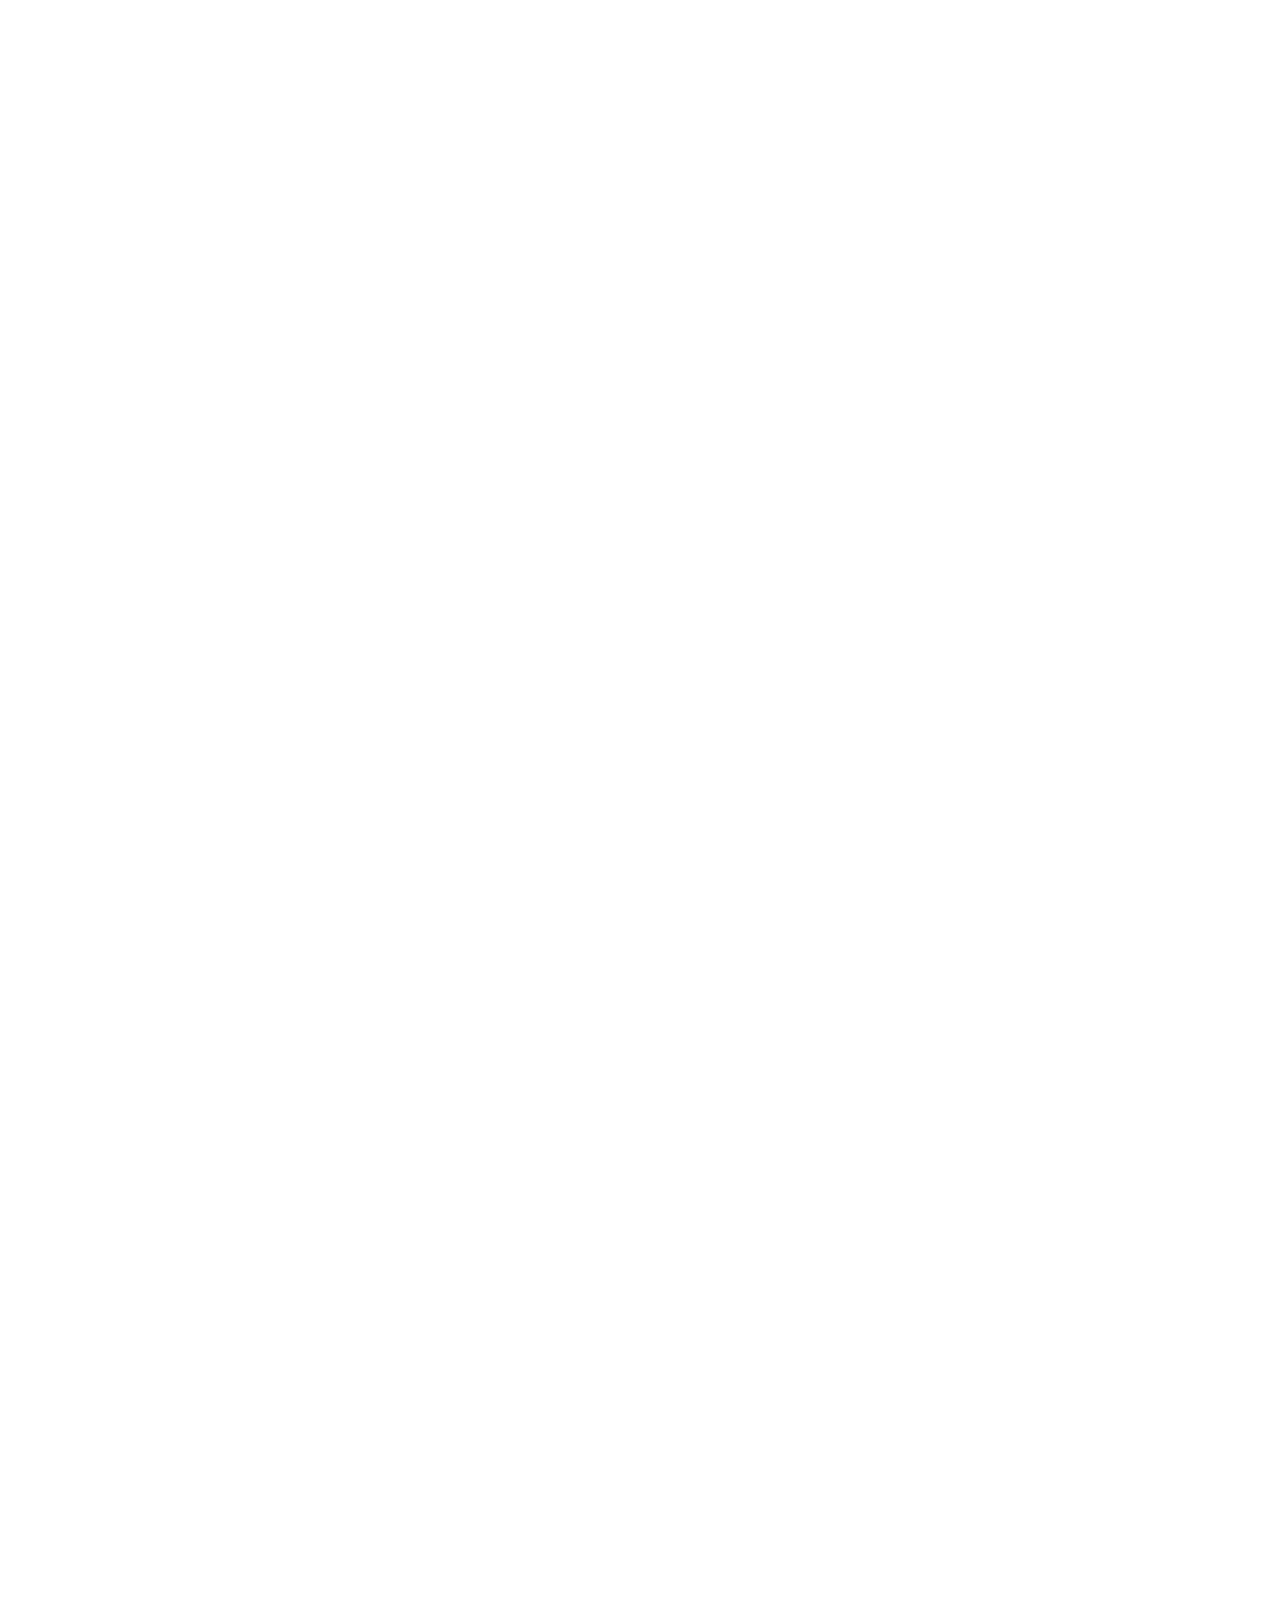
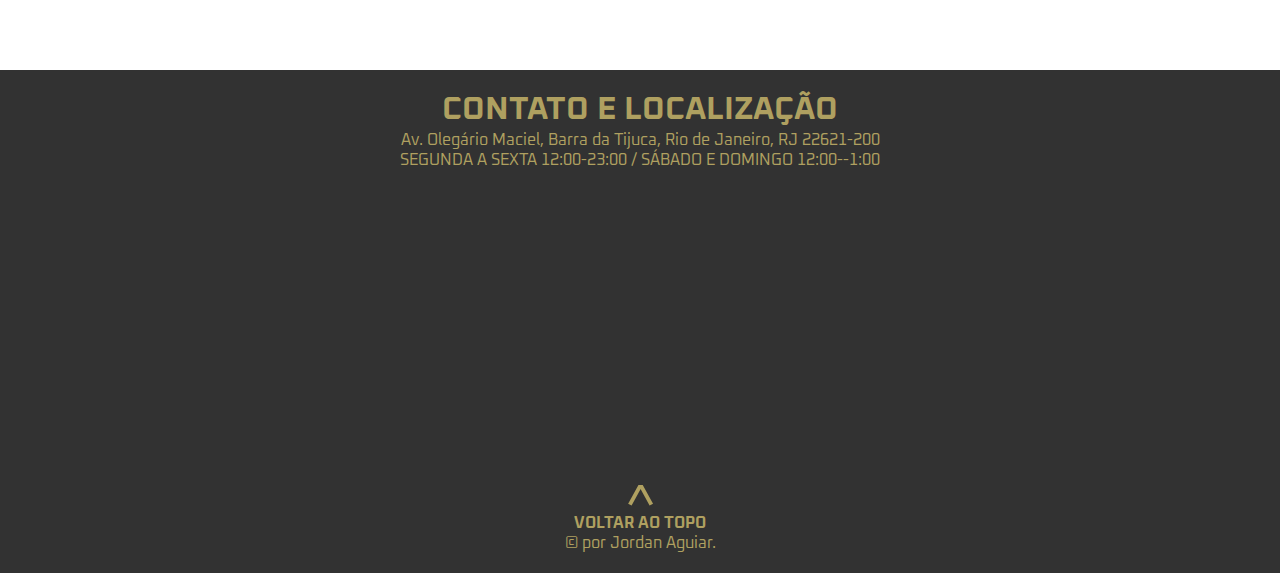
==== commit 1918d302: "feat" ====
--- a/index.html
+++ b/index.html
@@ -4,6 +4,7 @@
     <meta charset="UTF-8">
     <meta name="viewport" content="width=device-width, initial-scale=1.0">
     <title>Touro Grill</title>
+    <link rel="shortcut icon" href="img/bull_icon_126049.ico" type="image/x-icon">
     <link rel="stylesheet" href="style.css">
     <script src="app.js"></script>
 </head>
@@ -11,23 +12,24 @@
     <header>
         <nav>
             <ul>
-                <li><a href="">INÍCIO</a></li>
-                <li><a href="">NOSSA HISTÓRIA</a></li>
-                <li><a href="">MENU</a></li>
-                <li><a href="">RESERVAS</a></li>
-                <li><a href="">CONTATO</a></li>
+                <li><a href="#inicio" class="ancor">INÍCIO</a></li>
+                <li><a href="#historia" class="ancor">NOSSA HISTÓRIA</a></li>
+                <li><a href="#reservas" class="ancor">RESERVAS</a></li>
+                <li><a href="#curiosidade" class="ancor">CURIOSIDADE</a></li>
+                <li><a href="#drink1" class="ancor">DRINK</a></li>
+                <li><a href="#localizacao" class="ancor">LOCALIZAÇÃO</a></li>
             </ul>
         </nav>
     </header>
-    <section id="carne">
-        <p id="endereco">Av. Olegário Maciel, Barra da Tijuca, Rio de Janeiro, RJ 22621-200. Tel. (XX)XXXX-XXXX</p>
+    <section class="carne" id="inicio">
+        <p class="endereco">Av. Olegário Maciel, Barra da Tijuca, Rio de Janeiro, RJ 22621-200. Tel. (XX)XXXX-XXXX</p>
         <div class="banner">
             <h1>TOURO GRILL</h1>
             <h2>CULINÁRIA BRASILEIRA</h2>
             <input type="button" value="MENU">
         </div>
     </section>
-    <section class="restaurante">
+    <section class="restaurante" id="historia">
         <div class="txtrest1">
             <h1>O restaurante</h1>
             <ul>
@@ -44,7 +46,7 @@
             </ul>
         </div>
     </section>
-    <section id="reserva">
+    <section class="reserva" id="reservas">
         <div class="res1">
             <h1>FAÇA UMA RESERVA</h1>
             <p>Selecione seus dados e faremos o possível para escolher os melhores assentos para você.</p>
@@ -60,36 +62,28 @@
             <input type="button" value="Encontrar mesa" class="botao">
         </div>
     </section>
-    <section id="txtcuriosidade">
+    <section class="txtcuriosidade" id="curiosidade">
         <div class="curiosidade1">
             <h1>A CARNE PERFEITA DEMANDA TEMPO</h1>
             <p>Lorem ipsum dolor sit amet, consectetur adipisicing elit. Eos et beatae placeat minus corporis ratione debitis. Consequuntur fugiat minus itaque quaerat quo perspiciatis nobis nesciunt, aut, facilis tempora maxime officia.</p>
         </div>
     </section>
-    <section id="drink">
+    <section class="drink" id="drink1">
         <div class="drink1">
             <h1>TOME UM DRINK EM NOSSO BAR</h1>
             <p>Lorem ipsum, dolor sit amet consectetur adipisicing elit. Aliquam ipsa cumque at. Ipsum, accusantium! Eligendi ut est quisquam ullam necessitatibus, explicabo totam? Itaque eum quam, quaerat deleniti in obcaecati perspiciatis.</p>
         </div>
     </section>
-    <footer>
+    <footer id="localizacao">
         <h1>CONTATO E LOCALIZAÇÃO</h1>
-        <p>compartilhe suas ideias e opniões</p>
-        <div>
-            <input type="text" placeholder="Nome" class="dados" id="esquerda">
-            <input type="text" placeholder="Email" class="dados" id="esquerda">
-            <input type="number" placeholder="Telefone" class="dados" id="esquerda">
-            <textarea name="" class="dados" placeholder="Digite sua mensagem aqui..."></textarea>
-            <input type="button" value="ENVIAR">
-        </div>
         <p>Av. Olegário Maciel, Barra da Tijuca, Rio de Janeiro, RJ 22621-200 <br> SEGUNDA A SEXTA 12:00-23:00 / SÁBADO E DOMINGO 12:00--1:00</p>
-        <div>
+        <div class="mapa">
             <iframe src="https://www.google.com/maps/embed?pb=!1m18!1m12!1m3!1d3672.325669271109!2d-43.30761932468655!3d-23.011811679181346!2m3!1f0!2f0!3f0!3m2!1i1024!2i768!4f13.1!3m3!1m2!1s0x9bd0c3e372ac79%3A0x48615b5c32508692!2sAv.%20Oleg%C3%A1rio%20Maciel%20-%20Barra%20da%20Tijuca%2C%20Rio%20de%20Janeiro%20-%20RJ%2C%2022621-200!5e0!3m2!1spt-BR!2sbr!4v1741380141210!5m2!1spt-BR!2sbr" width="600" height="450" style="border:0;" allowfullscreen="" loading="lazy" referrerpolicy="no-referrer-when-downgrade"></iframe>
         </div>
-        <div>
+        <div id="topo">
             <p>^</p>
-            <a href="">VOLTAR AO TOPO</a>
         </div>
+        <a href="#inicio" class="ancor">VOLTAR AO TOPO</a>
         <p>&copy; por Jordan Aguiar.</p>
     </footer>
 </body>
--- a/style.css
+++ b/style.css
@@ -10,13 +10,20 @@
 header{
     background-color: #AFA060;
     padding: 15px;
+    position: fixed;
+    width: 100%;
 }
 nav ul{
     display: flex;
     justify-content: center;
     list-style: none;
-        
-
+    
+}
+nav li:hover{
+    background-color: white;
+}
+nav li{
+    transition: background-color 0.2s;
 }
 nav ul li a{
     padding: 10px;
@@ -24,20 +31,23 @@
     color: #323232;
 }
 
-#endereco{
+
+.endereco{
     text-align: center;    
     background-color: #323232;
     color: #AFA060;
-
+    
+   
 }
 
-#carne{
+.carne{
     background-image: url('img/Carne.png');
     text-align: center;
-    height: 97vh;
+    height: 98vh;
     background-attachment: fixed;
     background-repeat: no-repeat;
     background-position: center center;
+    padding-top: 50px;
     
 }
 .banner{
@@ -58,7 +68,7 @@
     background-attachment: fixed;
     background-repeat: no-repeat;
     background-position: center center;
-    height: 97vh;
+    height: 98vh;
     padding: 40px;
     color: #cab866;
     text-align: center;
@@ -81,10 +91,12 @@
     justify-content: space-around;
     list-style: none;
     margin-top: 5vh;
+    font-size: 80%;
+    margin-bottom: -90px;
 }
-#reserva{
+.reserva{
     background-image: url(img/reserva.png);
-    height: 97vh;
+    height: 98vh;
     background-attachment: fixed;
     background-position: center center;
     background-repeat: no-repeat;
@@ -102,9 +114,9 @@
     padding: 10px 20px 10px 20px;
     font-weight: bold;
 }
-#txtcuriosidade{
+.txtcuriosidade{
     background-image: url(img/curiosidade.png);
-    height: 97vh;
+    height: 98vh;
     background-attachment: fixed;
     background-position: center center;
     background-repeat: no-repeat;
@@ -123,9 +135,9 @@
     margin: auto;
     font-size: 2vh;
 }
-#drink{
+.drink{
     background-image: url(img/drink.png);
-    height: 97vh;
+    height: 98vh;
     background-attachment: fixed;
     background-position: center center;
     background-repeat: no-repeat;
@@ -135,7 +147,7 @@
 .drink1 h1{
     color: white;
     font-size: 5vh;
-    margin-top: 10vh;
+    margin-top: 7vh;
 }
 .drink1 p{
     color: white;
@@ -149,4 +161,22 @@
     color: #AFA060;
     text-align: center;
     padding: 20px;
+    
+}
+
+.mapa > iframe{
+    width: 45vh;
+    height: 30vh;
+    border: none;
+    margin-top: 3vh;
+}
+footer a{
+    text-decoration: none;
+    color: #AFA060;
+    font-weight: bold;
+}
+
+#topo p{
+    font-size: 6vh;
+    margin-bottom: -3vh;
 }